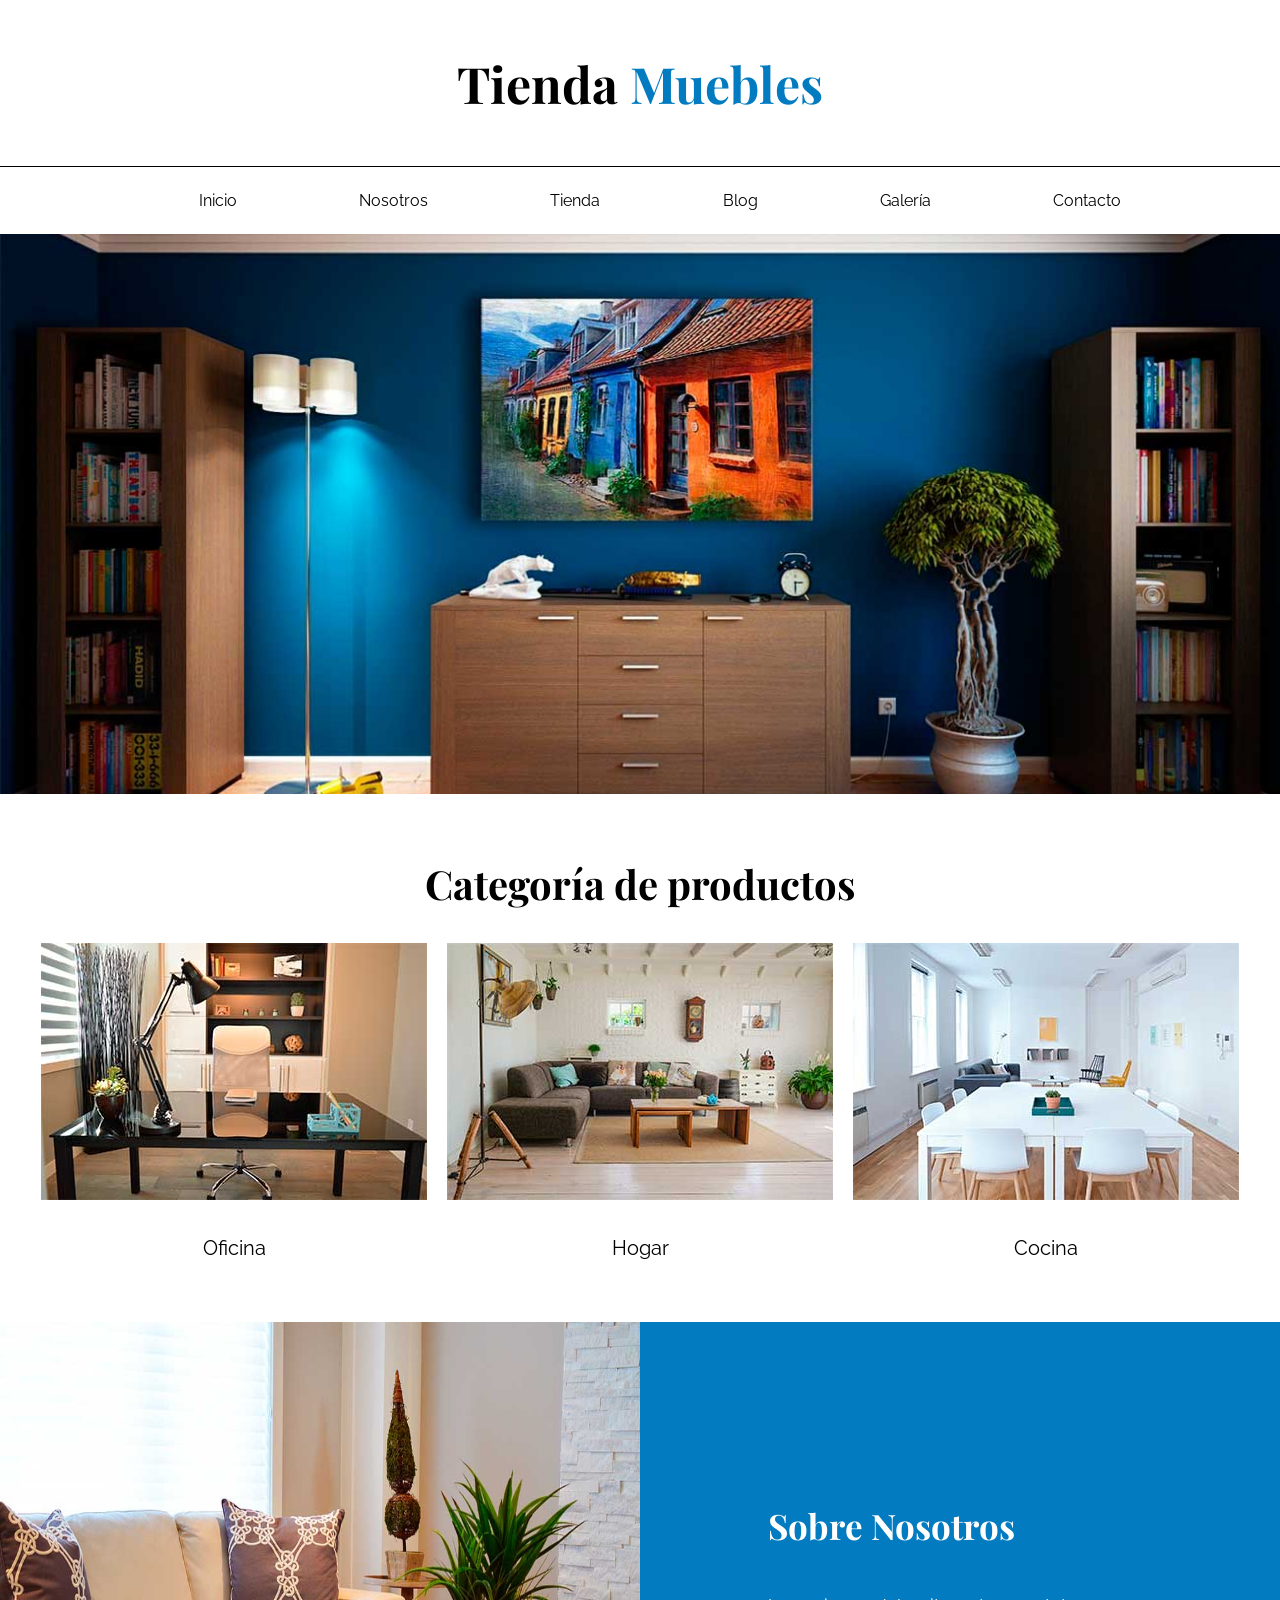
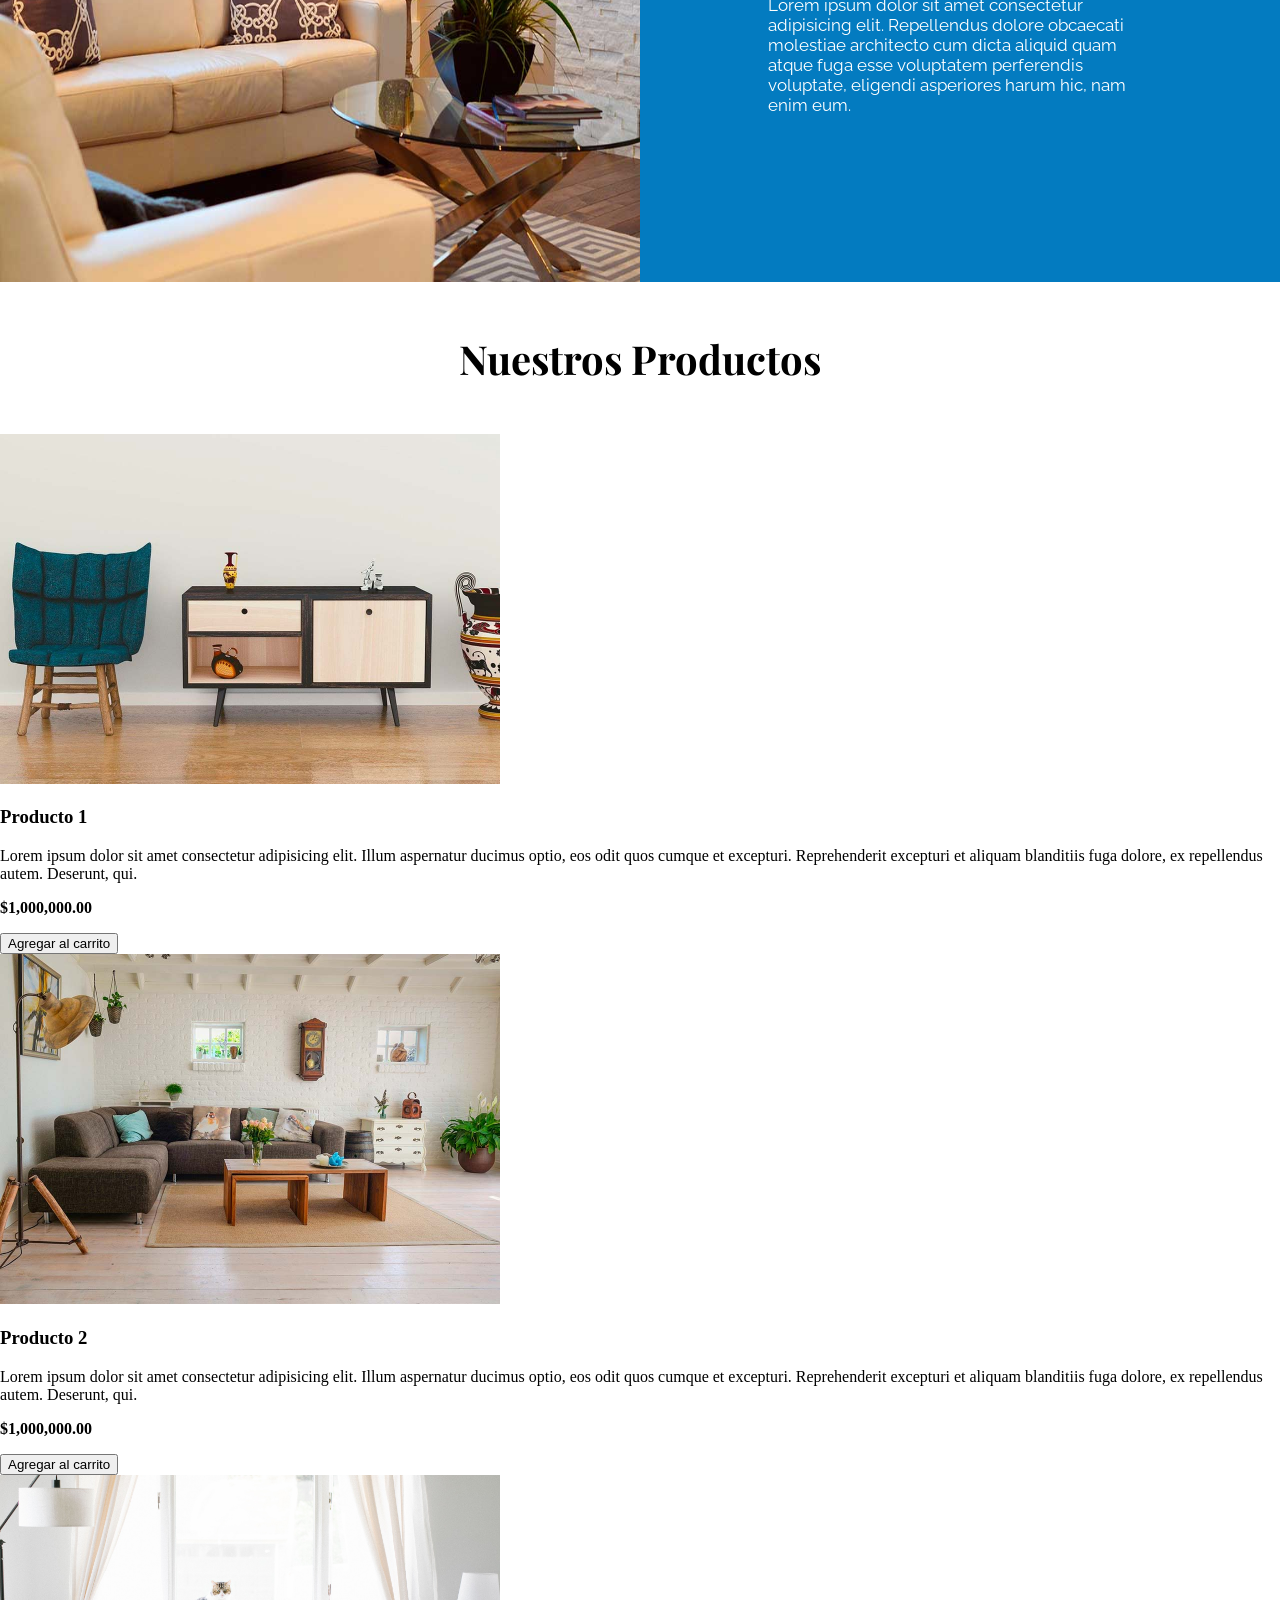
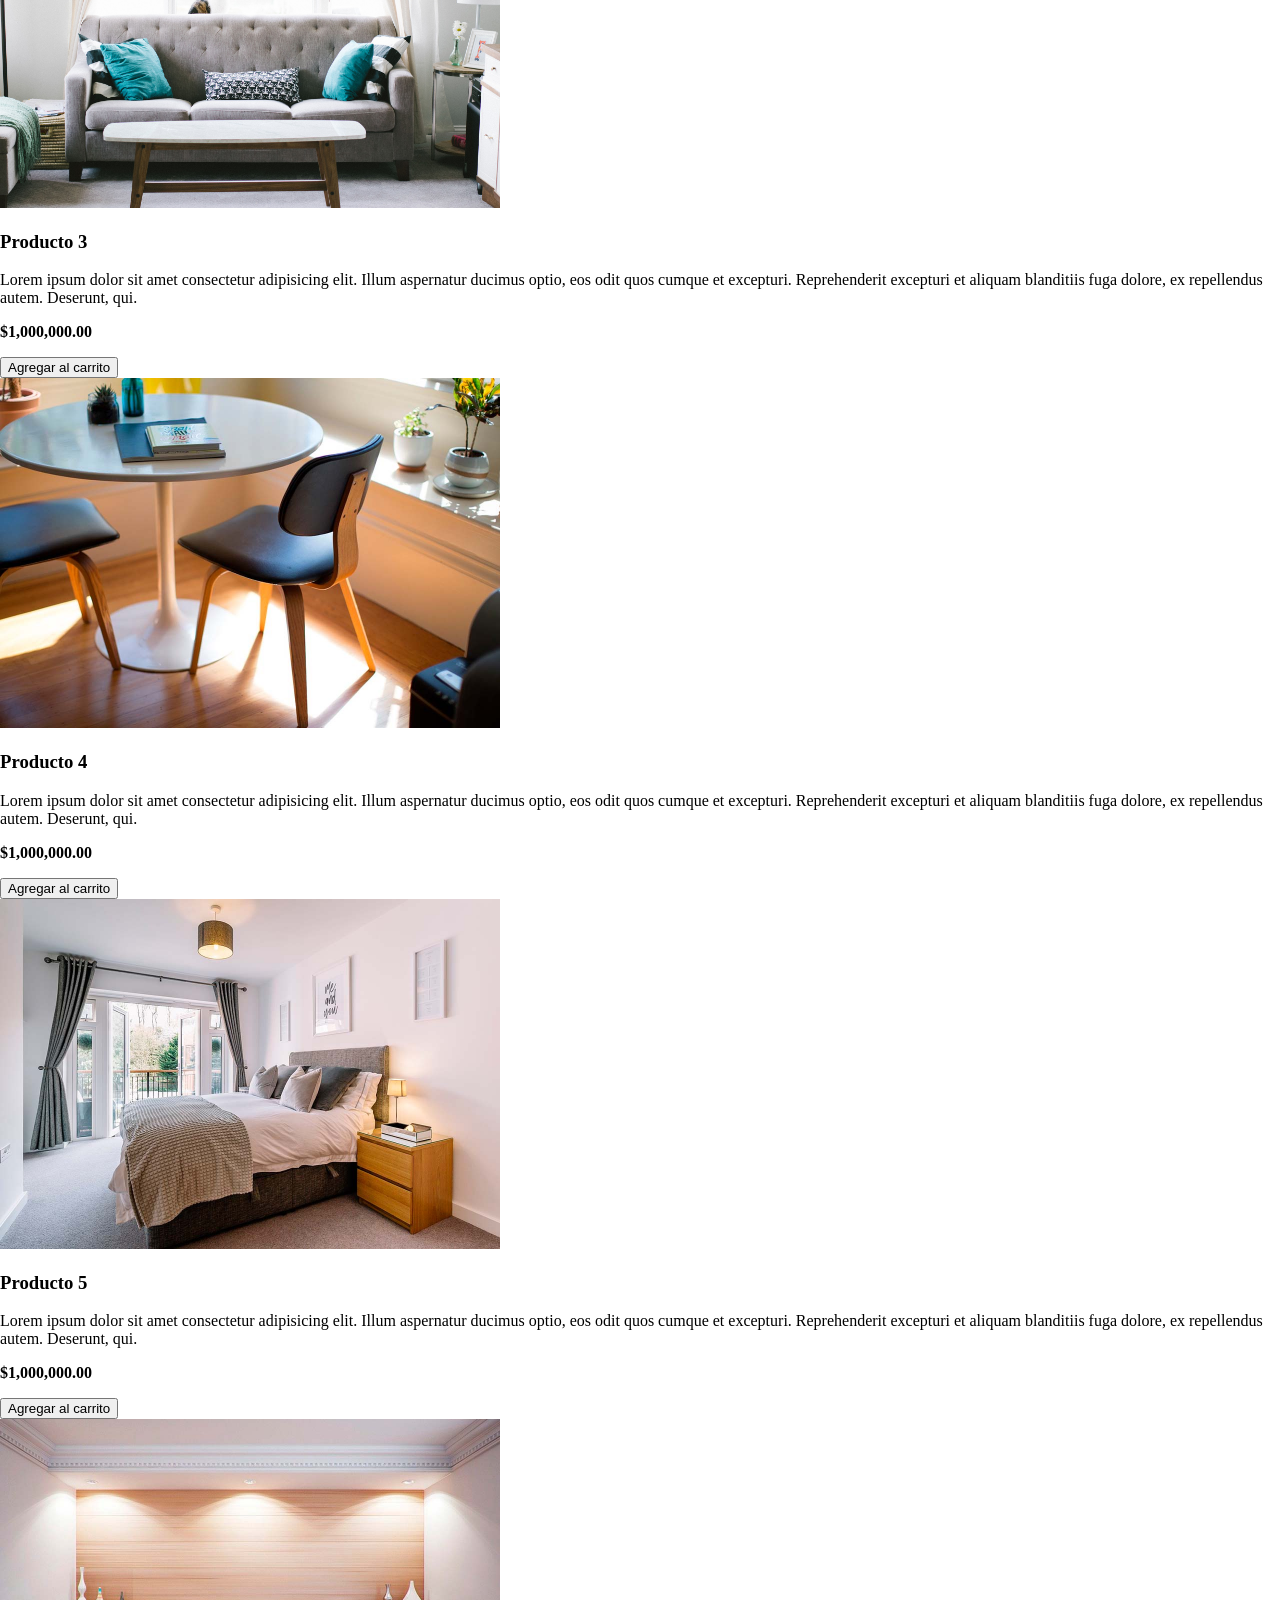
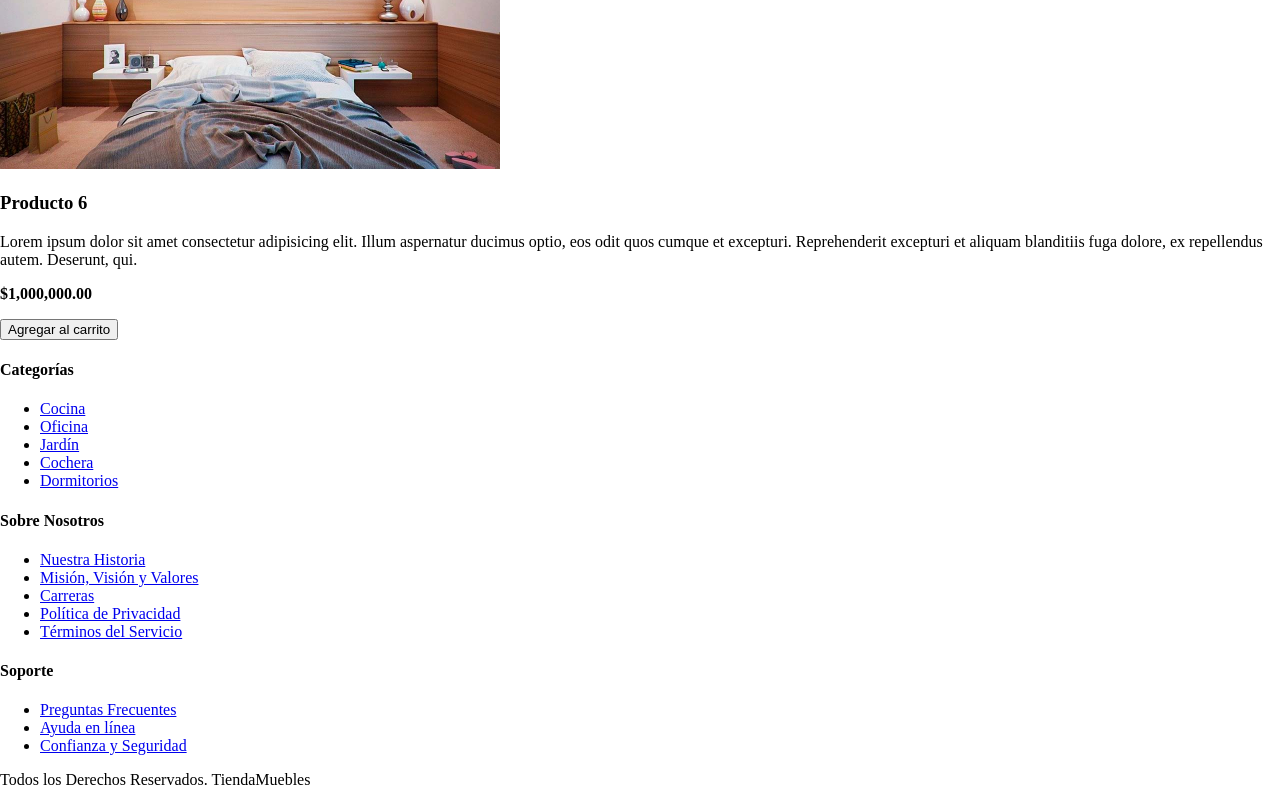
==== index.html @ 98ba6d46 "our products" ====
<!DOCTYPE html>
<html lang="en">
<head>
    <meta charset="UTF-8">
    <meta name="viewport" content="width=device-width, initial-scale=1.0">
    <title>Tienda Muebles</title>
    <link rel="stylesheet" href="styles.css">
    <link rel="preconnect" href="https://fonts.googleapis.com">
    <link rel="preconnect" href="https://fonts.gstatic.com" crossorigin>
    <link href="https://fonts.googleapis.com/css2?family=Playfair+Display:ital,wght@0,400..900;1,400..900&family=Raleway:ital,wght@0,100..900;1,100..900&display=swap" rel="stylesheet">
</head>

<body>
    <header>
        <div class="title">
            <h1>Tienda <span>Muebles</span></h1>
        </div>
        <div class="container">
            <nav>
                <ul class="nav">
                    <li><a href="#" class="itembar">Inicio</a></li>
                    <li><a href="/nosotros.html" class="itembar">Nosotros</a></li>
                    <li><a href="/tienda.html" class="itembar">Tienda</a></li>
                    <li><a href="/blog.html" class="itembar">Blog</a></li>
                    <li><a href="/Galería.html" class="itembar">Galería</a></li>
                    <li><a href="/contacto.html" class="itembar">Contacto</a></li>
                </ul>
            </nav>
        </div>
    </header>

    <div class="banner1">
        <img src="/img/principal.jpg" alt="Un cuarto con decoración">
    </div>

    <main>
        <section class="products">
            <h2 class="categoriaproducts">Categoría de productos</h2>
            <div class="categoria1">
                <div class="container-cat">
                    <div>
                        <img src="/img/categoria1.jpg" alt="Una oficina">
                    </div>
                    <a href="#" class="itemcategory">Oficina</a>
                </div>

                <div class="container-cat">
                    <div>
                        <img src="/img/categoria2.jpg" alt="La sala de estar de una casa">
                    </div>
                    <a href="#" class="itemcategory">Hogar</a>
                </div>

                <div class="container-cat">
                    <div>
                        <img src="/img/categoria3.jpg" alt="La cocina de una casa">
                    </div>
                    <a href="#" class="itemcategory">Cocina</a>
                </div>
            </div>
        </section>

        <section class="section-abt">
            <div class="container-abt">
                <img src="/img/nosotros.jpg" class="img-abt">
                <div class="text-abt">
                    <h2 class="title-abt">Sobre Nosotros</h2>
                    <p class="description-abt">Lorem ipsum dolor sit amet consectetur adipisicing elit. Repellendus dolore obcaecati molestiae architecto cum dicta aliquid quam atque fuga esse voluptatem perferendis voluptate, eligendi asperiores harum hic, nam enim eum.</p>
                </div>
            </div>
        </section>

        <section>
            <h2 class="our-products">Nuestros Productos</h2>
            <article>
                <img src="/img/producto1.jpg" alt="imagen de producto 1" width="500">
                <div>
                    <h3>Producto 1</h3>
                    <p>Lorem ipsum dolor sit amet consectetur adipisicing elit. Illum aspernatur ducimus optio, eos odit quos cumque et excepturi. Reprehenderit excepturi et aliquam blanditiis fuga dolore, ex repellendus autem. Deserunt, qui.</p>
                    <p><strong>$1,000,000.00</strong></p>
                    <button>Agregar al carrito</button>
                </div>
            </article>

            <article>
                <img src="/img/producto2.jpg" alt="imagen de producto 2" width="500">
                <div>
                    <h3>Producto 2</h3>
                    <p>Lorem ipsum dolor sit amet consectetur adipisicing elit. Illum aspernatur ducimus optio, eos odit quos cumque et excepturi. Reprehenderit excepturi et aliquam blanditiis fuga dolore, ex repellendus autem. Deserunt, qui.</p>
                    <p><strong>$1,000,000.00</strong></p>
                    <button>Agregar al carrito</button>
                </div>
            </article>

            <article>
                <img src="/img/galeria_06.jpg" alt="imagen de producto 3" width="500">
                <div>
                    <h3>Producto 3</h3>
                    <p>Lorem ipsum dolor sit amet consectetur adipisicing elit. Illum aspernatur ducimus optio, eos odit quos cumque et excepturi. Reprehenderit excepturi et aliquam blanditiis fuga dolore, ex repellendus autem. Deserunt, qui.</p>
                    <p><strong>$1,000,000.00</strong></p>
                    <button>Agregar al carrito</button>
                </div>
            </article>

            <article>
                <img src="/img/producto4.jpg" alt="imagen de producto 4" width="500">
                <div>
                    <h3>Producto 4</h3>
                    <p>Lorem ipsum dolor sit amet consectetur adipisicing elit. Illum aspernatur ducimus optio, eos odit quos cumque et excepturi. Reprehenderit excepturi et aliquam blanditiis fuga dolore, ex repellendus autem. Deserunt, qui.</p>
                    <p><strong>$1,000,000.00</strong></p>
                    <button>Agregar al carrito</button>
                </div>
            </article>

            <article>
                <img src="/img/producto5.jpg" alt="imagen de producto 5" width="500">
                <div>
                    <h3>Producto 5</h3>
                    <p>Lorem ipsum dolor sit amet consectetur adipisicing elit. Illum aspernatur ducimus optio, eos odit quos cumque et excepturi. Reprehenderit excepturi et aliquam blanditiis fuga dolore, ex repellendus autem. Deserunt, qui.</p>
                    <p><strong>$1,000,000.00</strong></p>
                    <button>Agregar al carrito</button>
                </div>
            </article>

            <article>
                <img src="/img/producto6.jpg" alt="imagen de producto 6" width="500">
                <div>
                    <h3>Producto 6</h3>
                    <p>Lorem ipsum dolor sit amet consectetur adipisicing elit. Illum aspernatur ducimus optio, eos odit quos cumque et excepturi. Reprehenderit excepturi et aliquam blanditiis fuga dolore, ex repellendus autem. Deserunt, qui.</p>
                    <p><strong>$1,000,000.00</strong></p>
                    <button>Agregar al carrito</button>
                </div>
            </article>
        </section>
    </main>

    <footer>
        <div>
            <h4>Categorías</h4>
            <ul>
                <li><a href="#">Cocina</a></li>
                <li><a href="#">Oficina</a></li>
                <li><a href="#">Jardín</a></li>
                <li><a href="#">Cochera</a></li>
                <li><a href="#">Dormitorios</a></li>
            </ul>
        </div>

        <div>
            <h4>Sobre Nosotros</h4>
            <ul>
                <li><a href="#">Nuestra Historia</a></li>
                <li><a href="#">Misión, Visión y Valores</a></li>
                <li><a href="#">Carreras</a></li>
                <li><a href="#">Política de Privacidad</a></li>
                <li><a href="#">Términos del Servicio</a></li>
            </ul>
        </div>

        <div>
            <h4>Soporte</h4>
            <ul>
                <li><a href="#">Preguntas Frecuentes</a></li>
                <li><a href="#">Ayuda en línea</a></li>
                <li><a href="#">Confianza y Seguridad</a></li>
            </ul>
        </div>

        <p>Todos los Derechos Reservados. TiendaMuebles</p>
    </footer>
</body>
</html>
---- styles.css ----
:root{
    --primary-font:"Playfair Display", serif;
    --secondary-font:"Raleway", sans-serif;
    
}

body{
    margin: 0;
}
.title{
    padding: 1rem;
}
h1{
    font-family: var(--primary-font);
    font-size: 50px;
    text-align: center;
}

span{
    color: #037bc0;
}

.container{
    justify-content: space-between;
    max-width: 120rem;
    margin: 0 auto;
    padding: 0.5rem;
    border-top: 1px solid black;
}
.nav{
    display: flex;
    gap: 10%;
    justify-content: center;
    font-family: var(--secondary-font);
    list-style: none;
    text-align: center;
}

.itembar{
    color: black;
    text-decoration: none;
}

.banner1{
    object-fit: cover;
    width: 100%;
    height: 35rem;
    margin: 0;
    padding: 0;
}

.banner1 img{
    width: 100%;
    object-fit: cover;
    height: 35rem;
}

.products{
    padding: 30px;
}

.categoriaproducts{
    font-family: var(--primary-font);
    font-size: 40px;
    text-align: center;
}

.categoria1{
    display: flex;
    flex-wrap: wrap;
    justify-content: center;
    gap: 20px;
}
.container-cat{
    text-align: center;
}
.itemcategory{
    color: black;
    text-decoration: none;
    font-family: var(--secondary-font);
    font-size: 20px;
    padding: 2rem;
    display: block;
}

.section-abt{
    display: flex;
    background-color: #037bc0;
    height: 35rem;
}

.img-abt{
    width: 50%;
}

.container-abt{
    display: flex;
    height: 35rem;
}

.text-abt{
    display: flex;
    flex-direction: column;
    justify-content: center;
    text-align: left;
    padding: 8rem;
    width: 50%;
}

.title-abt{
    font-family: var(--primary-font);
    color: white;
    font-size: 35px;
}

.description-abt{
    font-family: var(--secondary-font);
    color: white;
    font-size: 17px;
}

.our-products{
    font-family: var(--primary-font);
    font-size: 40px;
    text-align: center;
    padding: 1rem;
}
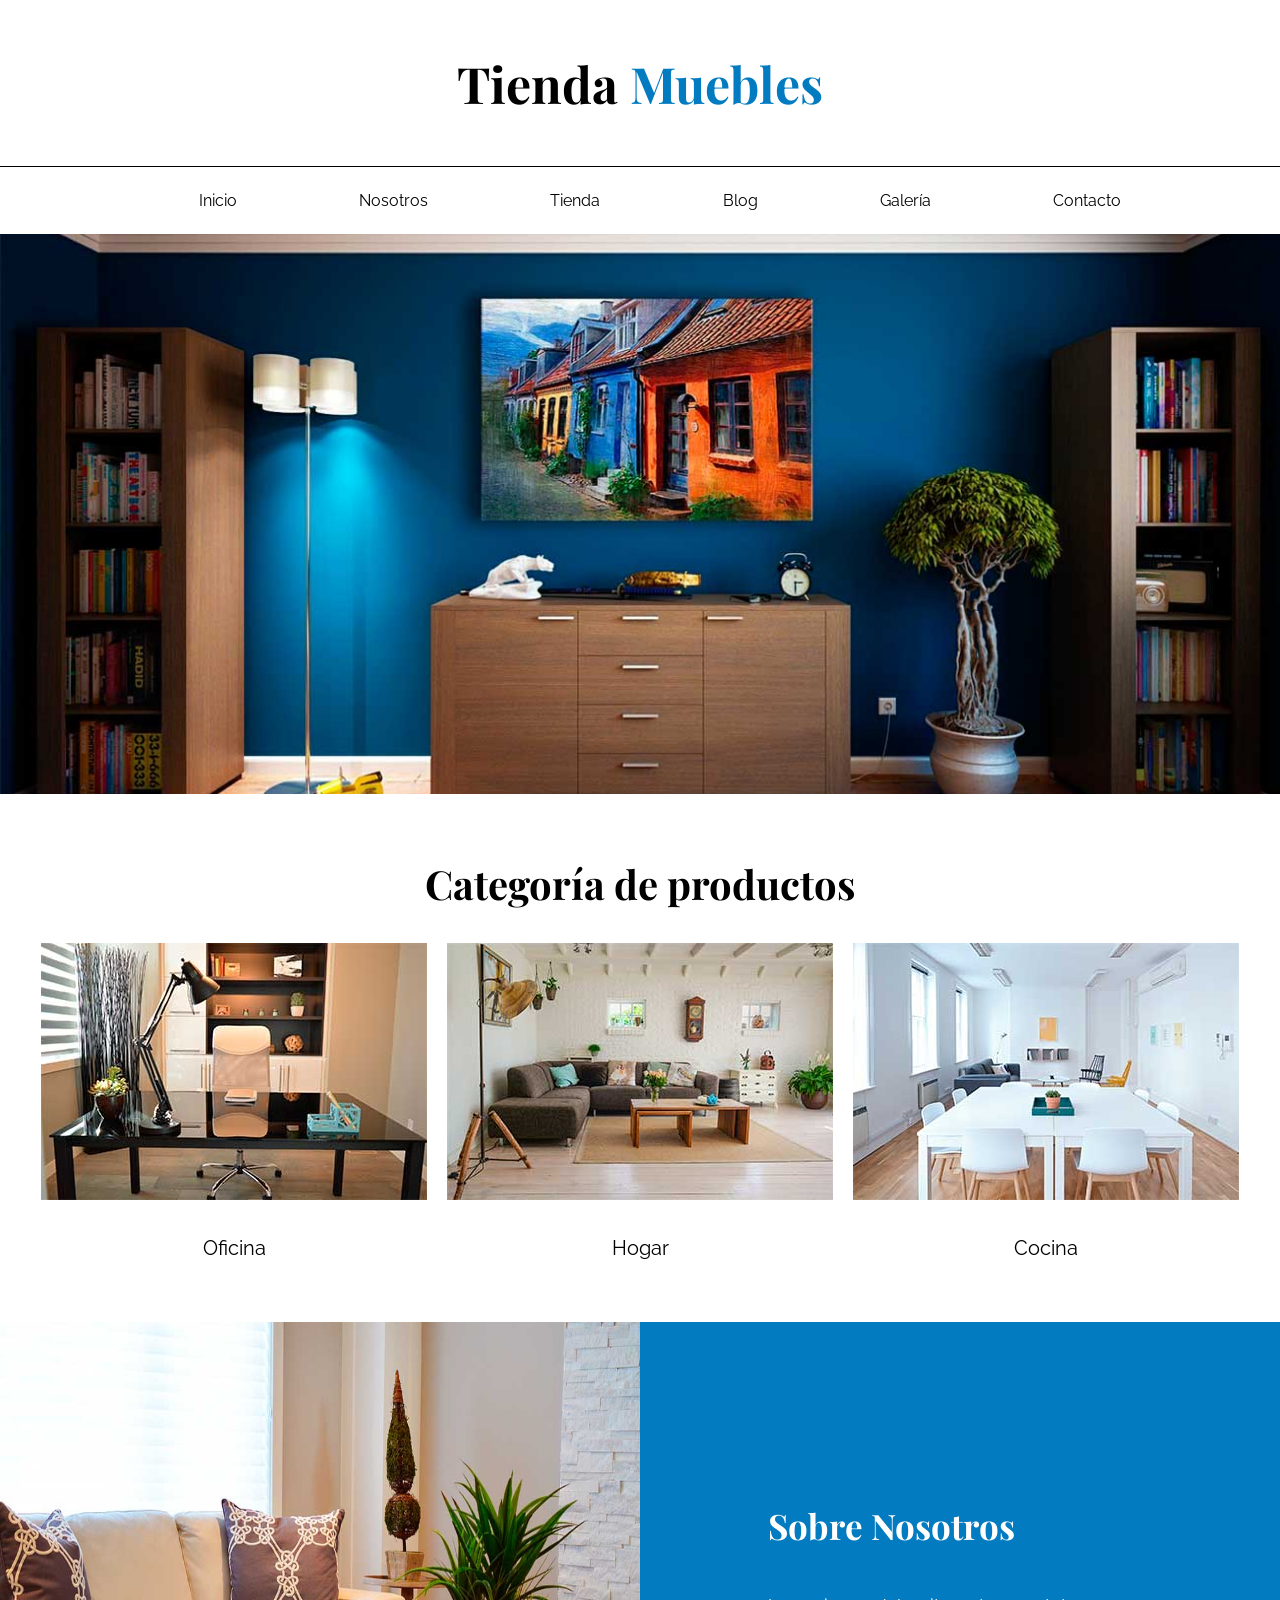
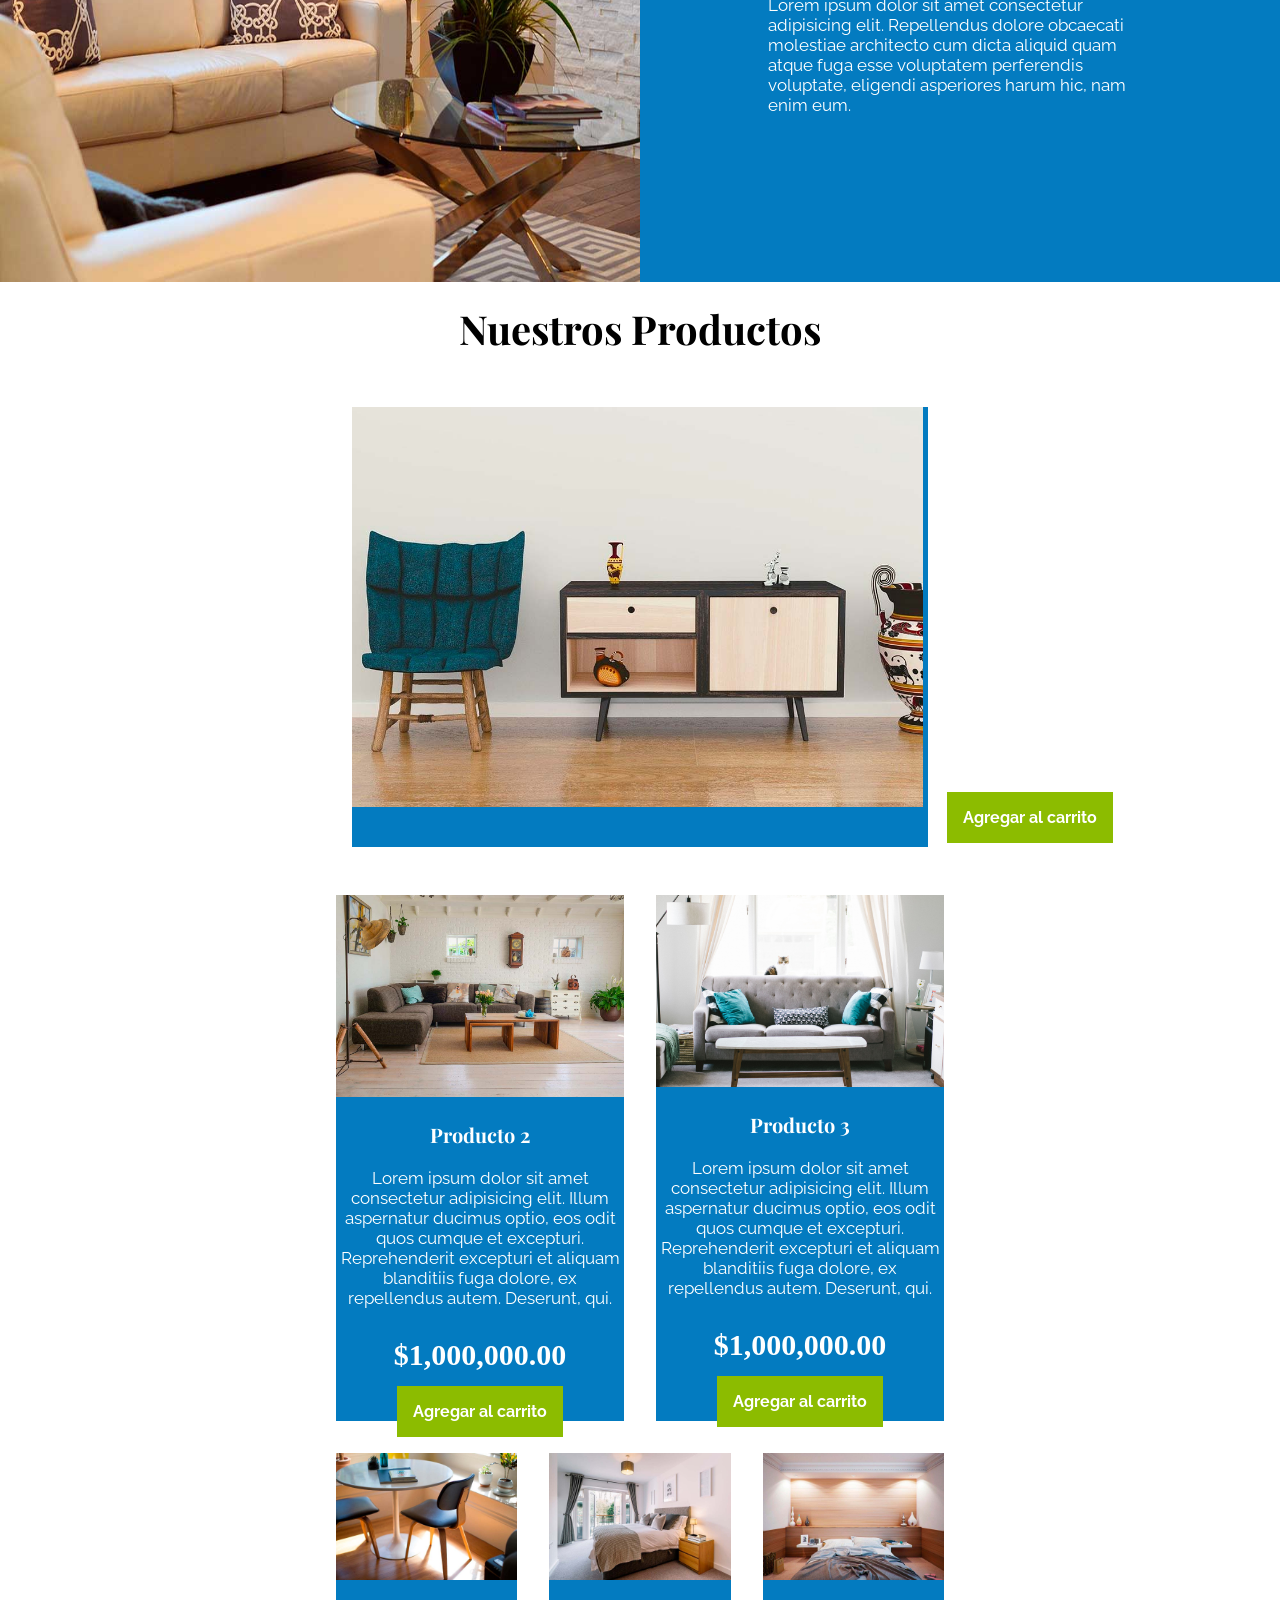
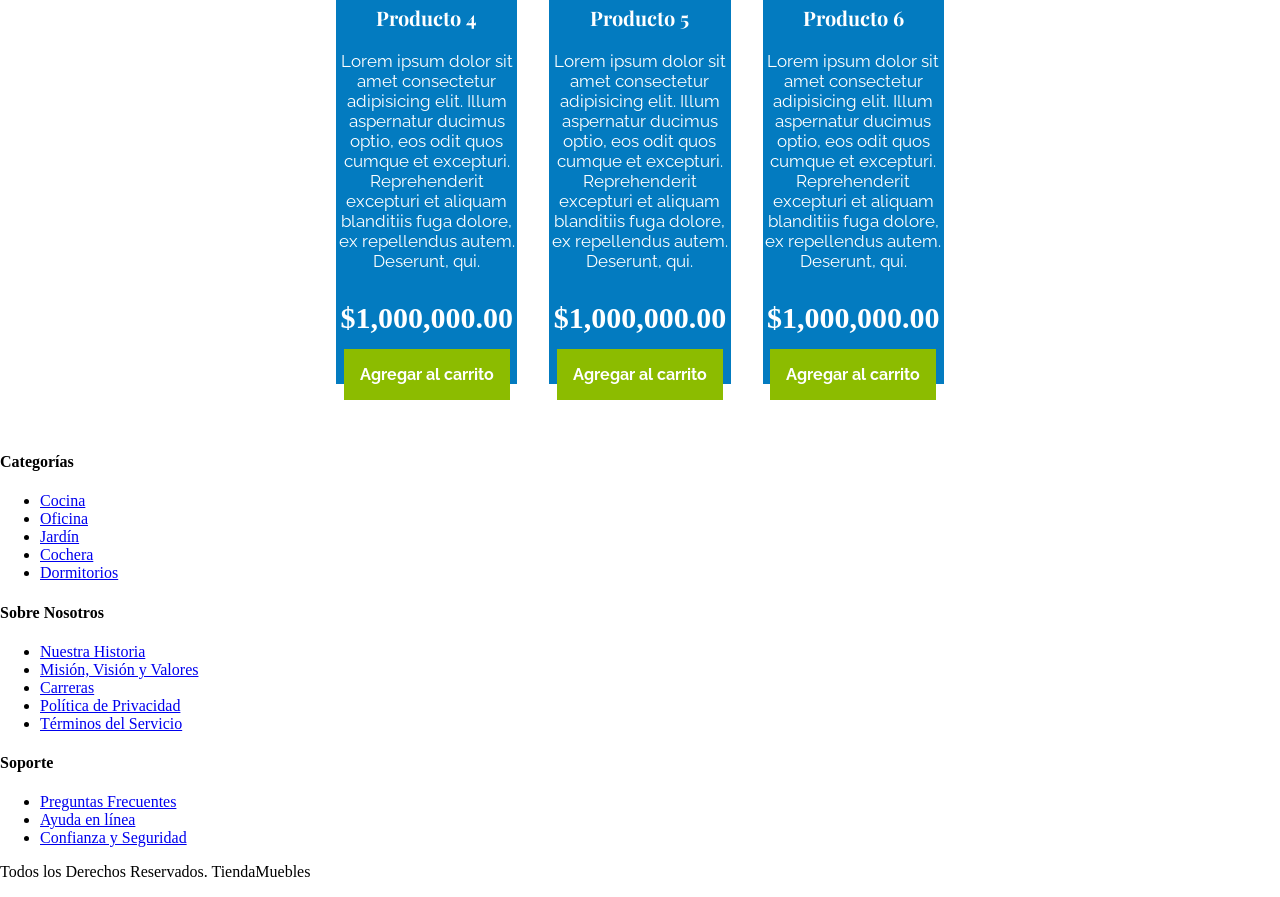
==== commit 49577c82: "products commits" ====
--- a/index.html
+++ b/index.html
@@ -70,67 +70,74 @@
             </div>
         </section>
 
-        <section>
+        <section class="products11">
             <h2 class="our-products">Nuestros Productos</h2>
-            <article>
-                <img src="/img/producto1.jpg" alt="imagen de producto 1" width="500">
-                <div>
+            <div class="main-ourp">
+                <article class="product1">
+                <img src="/img/producto1.jpg" alt="imagen de producto 1" width="500" class="imagenproducto1">
+                <div class="textoproducto1">
                     <h3>Producto 1</h3>
-                    <p>Lorem ipsum dolor sit amet consectetur adipisicing elit. Illum aspernatur ducimus optio, eos odit quos cumque et excepturi. Reprehenderit excepturi et aliquam blanditiis fuga dolore, ex repellendus autem. Deserunt, qui.</p>
-                    <p><strong>$1,000,000.00</strong></p>
-                    <button>Agregar al carrito</button>
+                    <p class="descripcionproducto1">Lorem ipsum dolor sit amet consectetur adipisicing elit. Illum aspernatur ducimus optio, eos odit quos cumque et excepturi. Reprehenderit excepturi et aliquam blanditiis fuga dolore, ex repellendus autem. Deserunt, qui.</p>
+                    <p class="price1">$1,000,000.00</p>
+                    <a type="submit" class="boton1">Agregar al carrito</a>
                 </div>
             </article>
 
-            <article>
-                <img src="/img/producto2.jpg" alt="imagen de producto 2" width="500">
+            <div class="product23">
+                <article class="containerproduct2">
+                <img src="/img/producto2.jpg" alt="imagen de producto 2" class="imgproduct2">
+                <div class="textoproducto2">
+                    <h3 class="titlteproduct2">Producto 2</h3>
+                    <p class="descriptionproduct2">Lorem ipsum dolor sit amet consectetur adipisicing elit. Illum aspernatur ducimus optio, eos odit quos cumque et excepturi. Reprehenderit excepturi et aliquam blanditiis fuga dolore, ex repellendus autem. Deserunt, qui.</p>
+                    <p class="priceproduct2">$1,000,000.00</p>
+                    <a type="submit" class="boton2">Agregar al carrito</a>
+                </div>
+                </article>
+
+                <article class="containerproduct3">
+                <img src="/img/galeria_06.jpg" alt="imagen de producto 3" class="imgproduct3">
                 <div>
-                    <h3>Producto 2</h3>
-                    <p>Lorem ipsum dolor sit amet consectetur adipisicing elit. Illum aspernatur ducimus optio, eos odit quos cumque et excepturi. Reprehenderit excepturi et aliquam blanditiis fuga dolore, ex repellendus autem. Deserunt, qui.</p>
-                    <p><strong>$1,000,000.00</strong></p>
-                    <button>Agregar al carrito</button>
+                    <h3 class="titlteproduct3">Producto 3</h3>
+                    <p class="descriptionproduct3">Lorem ipsum dolor sit amet consectetur adipisicing elit. Illum aspernatur ducimus optio, eos odit quos cumque et excepturi. Reprehenderit excepturi et aliquam blanditiis fuga dolore, ex repellendus autem. Deserunt, qui.</p>
+                    <p class="priceproduct3">$1,000,000.00</p>
+                    <a type="submit" class="boton3">Agregar al carrito</a>
                 </div>
-            </article>
+                </article>
+            </div>
 
-            <article>
-                <img src="/img/galeria_06.jpg" alt="imagen de producto 3" width="500">
+            <div class="product456">
+                <article class="containerproduct4">
+                <img src="/img/producto4.jpg" alt="imagen de producto 4" width="300" class="imgproduct4">
                 <div>
-                    <h3>Producto 3</h3>
-                    <p>Lorem ipsum dolor sit amet consectetur adipisicing elit. Illum aspernatur ducimus optio, eos odit quos cumque et excepturi. Reprehenderit excepturi et aliquam blanditiis fuga dolore, ex repellendus autem. Deserunt, qui.</p>
-                    <p><strong>$1,000,000.00</strong></p>
-                    <button>Agregar al carrito</button>
+                    <h3 class="titlteproduct4">Producto 4</h3>
+                    <p class="descriptionproduct4">Lorem ipsum dolor sit amet consectetur adipisicing elit. Illum aspernatur ducimus optio, eos odit quos cumque et excepturi. Reprehenderit excepturi et aliquam blanditiis fuga dolore, ex repellendus autem. Deserunt, qui.</p>
+                    <p class="priceproduct4">$1,000,000.00</p>
+                    <a type="submit" class="boton4">Agregar al carrito</a>
                 </div>
-            </article>
+                </article>
 
-            <article>
-                <img src="/img/producto4.jpg" alt="imagen de producto 4" width="500">
+                <article class="containerproduct5">
+                <img src="/img/producto5.jpg" alt="imagen de producto 5" width="300"
+                class="imgproduct5">
                 <div>
-                    <h3>Producto 4</h3>
-                    <p>Lorem ipsum dolor sit amet consectetur adipisicing elit. Illum aspernatur ducimus optio, eos odit quos cumque et excepturi. Reprehenderit excepturi et aliquam blanditiis fuga dolore, ex repellendus autem. Deserunt, qui.</p>
-                    <p><strong>$1,000,000.00</strong></p>
-                    <button>Agregar al carrito</button>
+                    <h3 class="titlteproduct5">Producto 5</h3>
+                    <p class="descriptionproduct5">Lorem ipsum dolor sit amet consectetur adipisicing elit. Illum aspernatur ducimus optio, eos odit quos cumque et excepturi. Reprehenderit excepturi et aliquam blanditiis fuga dolore, ex repellendus autem. Deserunt, qui.</p>
+                    <p class="priceproduct5">$1,000,000.00</p>
+                    <a type="submit" class="boton5">Agregar al carrito</a>
                 </div>
-            </article>
+                </article>
 
-            <article>
-                <img src="/img/producto5.jpg" alt="imagen de producto 5" width="500">
+                <article class="containerproduct6">
+                <img src="/img/producto6.jpg" alt="imagen de producto 6" width="300" class="imgproduct6">
                 <div>
-                    <h3>Producto 5</h3>
-                    <p>Lorem ipsum dolor sit amet consectetur adipisicing elit. Illum aspernatur ducimus optio, eos odit quos cumque et excepturi. Reprehenderit excepturi et aliquam blanditiis fuga dolore, ex repellendus autem. Deserunt, qui.</p>
-                    <p><strong>$1,000,000.00</strong></p>
-                    <button>Agregar al carrito</button>
+                    <h3 class="titlteproduct6">Producto 6</h3>
+                    <p class="descriptionproduct6">Lorem ipsum dolor sit amet consectetur adipisicing elit. Illum aspernatur ducimus optio, eos odit quos cumque et excepturi. Reprehenderit excepturi et aliquam blanditiis fuga dolore, ex repellendus autem. Deserunt, qui.</p>
+                    <p class="priceproduct6">$1,000,000.00</p>
+                    <a type="submit" class="boton6">Agregar al carrito</a>
                 </div>
-            </article>
-
-            <article>
-                <img src="/img/producto6.jpg" alt="imagen de producto 6" width="500">
-                <div>
-                    <h3>Producto 6</h3>
-                    <p>Lorem ipsum dolor sit amet consectetur adipisicing elit. Illum aspernatur ducimus optio, eos odit quos cumque et excepturi. Reprehenderit excepturi et aliquam blanditiis fuga dolore, ex repellendus autem. Deserunt, qui.</p>
-                    <p><strong>$1,000,000.00</strong></p>
-                    <button>Agregar al carrito</button>
-                </div>
-            </article>
+                </article>
+            </div>
+            </div>
         </section>
     </main>
 
--- a/styles.css
+++ b/styles.css
@@ -118,10 +118,224 @@
     color: white;
     font-size: 17px;
 }
-
+.main-ourp{
+    text-align: center;
+    padding: 0rem 20rem 2rem 20rem;
+}
 .our-products{
     font-family: var(--primary-font);
     font-size: 40px;
     text-align: center;
-    padding: 1rem;
-}
+    padding: 20px;
+    margin: 0 auto;
+    max-width: 1200px;
+}
+
+.product23{
+    display: flex;
+}
+
+.containerproduct2{
+    background-color: #037bc0;
+    width: 50%;
+    margin: 1rem;
+}
+.imgproduct2{
+    width: 100%;
+}
+.titlteproduct2{
+    font-family: var(--primary-font);
+    color: white;
+    font-size: 20px;
+}
+.descriptionproduct2{
+    font-family: var(--secondary-font);
+    color: white;
+    font-size: 17px;
+}
+.priceproduct2{
+    font-size: 30px;
+    color: white;
+    font-weight: bolder;
+}
+.boton2{
+    background-color: #8cbc00;
+    padding: 1rem;
+    font-family: var(--secondary-font);
+    font-weight: bolder;
+    color: white;
+}
+
+
+.containerproduct3{
+    background-color: #037bc0;
+    width: 50%;
+    margin: 1rem;
+}
+.imgproduct3{
+    width: 100%;
+}
+.titlteproduct3{
+    font-family: var(--primary-font);
+    color: white;
+    font-size: 20px;
+}
+.descriptionproduct3{
+    font-family: var(--secondary-font);
+    color: white;
+    font-size: 17px;
+}
+.priceproduct3{
+    font-size: 30px;
+    color: white;
+    font-weight: bolder;
+}
+.boton3{
+    background-color: #8cbc00;
+    padding: 1rem;
+    font-family: var(--secondary-font);
+    font-weight: bolder;
+    color: white;
+}
+
+.containerproduct4{
+    background-color: #037bc0;
+    width: 50%;
+    margin: 1rem;
+}
+.imgproduct4{
+    width: 100%;
+}
+.titlteproduct4{
+    font-family: var(--primary-font);
+    color: white;
+    font-size: 20px;
+}
+.descriptionproduct4{
+    font-family: var(--secondary-font);
+    color: white;
+    font-size: 17px;
+}
+.priceproduct4{
+    font-size: 30px;
+    color: white;
+    font-weight: bolder;
+}
+.boton4{
+    background-color: #8cbc00;
+    padding: 1rem;
+    font-family: var(--secondary-font);
+    font-weight: bolder;
+    color: white;
+}
+
+.containerproduct5{
+    background-color: #037bc0;
+    width: 50%;
+    margin: 1rem;
+}
+.imgproduct5{
+    width: 100%;
+}
+.titlteproduct5{
+    font-family: var(--primary-font);
+    color: white;
+    font-size: 20px;
+}
+.descriptionproduct5{
+    font-family: var(--secondary-font);
+    color: white;
+    font-size: 17px;
+}
+.priceproduct5{
+    font-size: 30px;
+    color: white;
+    font-weight: bolder;
+}
+.boton5{
+    background-color: #8cbc00;
+    padding: 1rem;
+    font-family: var(--secondary-font);
+    font-weight: bolder;
+    color: white;
+}
+
+.containerproduct6{
+    background-color: #037bc0;
+    width: 50%;
+    margin: 1rem;
+}
+.imgproduct6{
+    width: 100%;
+}
+.titlteproduct6{
+    font-family: var(--primary-font);
+    color: white;
+    font-size: 20px;
+}
+.descriptionproduct6{
+    font-family: var(--secondary-font);
+    color: white;
+    font-size: 17px;
+}
+.priceproduct6{
+    font-size: 30px;
+    color: white;
+    font-weight: bolder;
+}
+.boton6{
+    background-color: #8cbc00;
+    padding: 1rem;
+    font-family: var(--secondary-font);
+    font-weight: bolder;
+    color: white;
+}
+
+.product456{
+    display: flex;
+}
+
+.product1{
+    display: flex;
+    width: auto;
+    background-color: #037bc0;
+    margin: 2rem;
+}
+
+.product1 h3{
+    font-family: var(--primary-font);
+    color: white;
+    font-size: 20px;
+}
+
+.descripcionproducto1{
+    font-family: var(--secondary-font);
+    color: white;
+    font-size: 17px;
+}
+
+.imagenproducto1{
+    width: 20%;
+    width: 100%;
+    height: 25rem;
+    object-fit: cover;
+    object-position: center;
+}
+
+.textoproducto1{
+    padding: 20px;
+}
+
+.price1{
+    font-size: 30px;
+    color: white;
+    font-weight: bolder;
+}
+
+.boton1{
+    background-color: #8cbc00;
+    padding: 1rem;
+    font-family: var(--secondary-font);
+    font-weight: bolder;
+    color: white;
+}
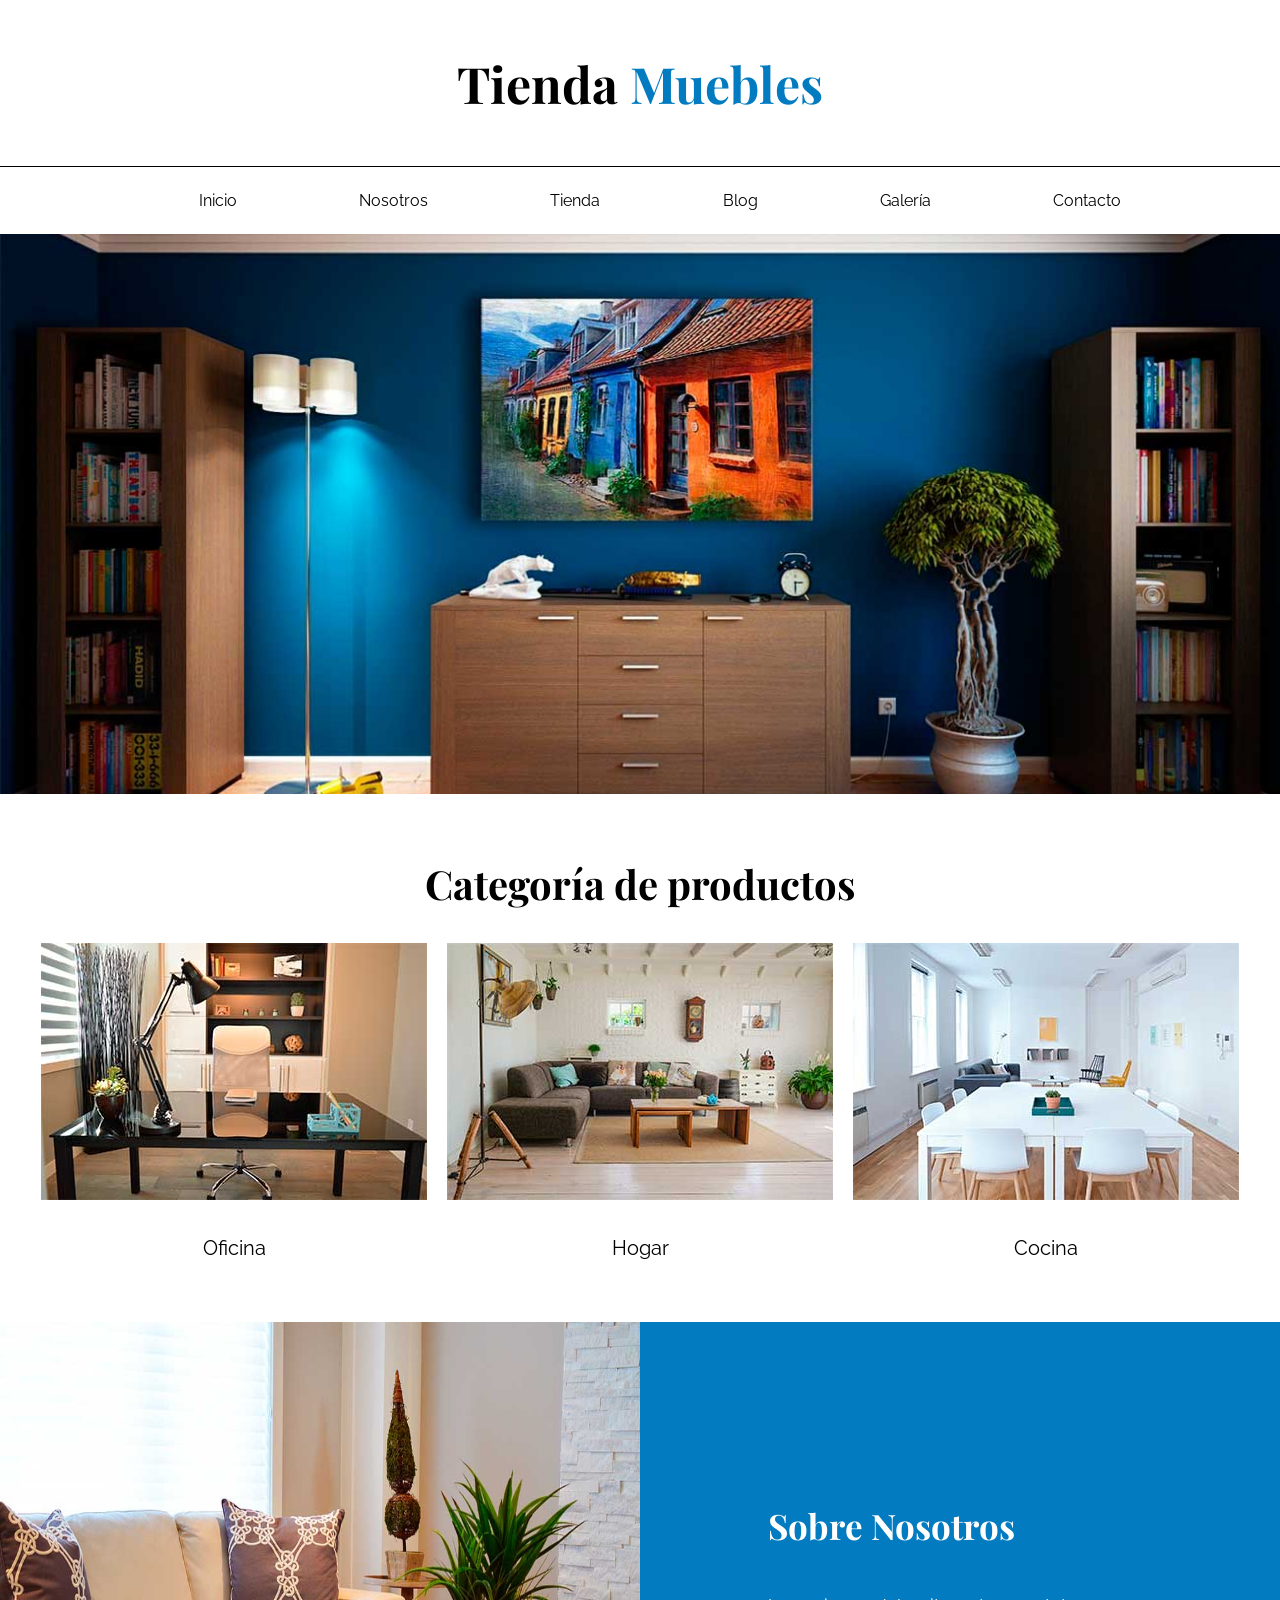
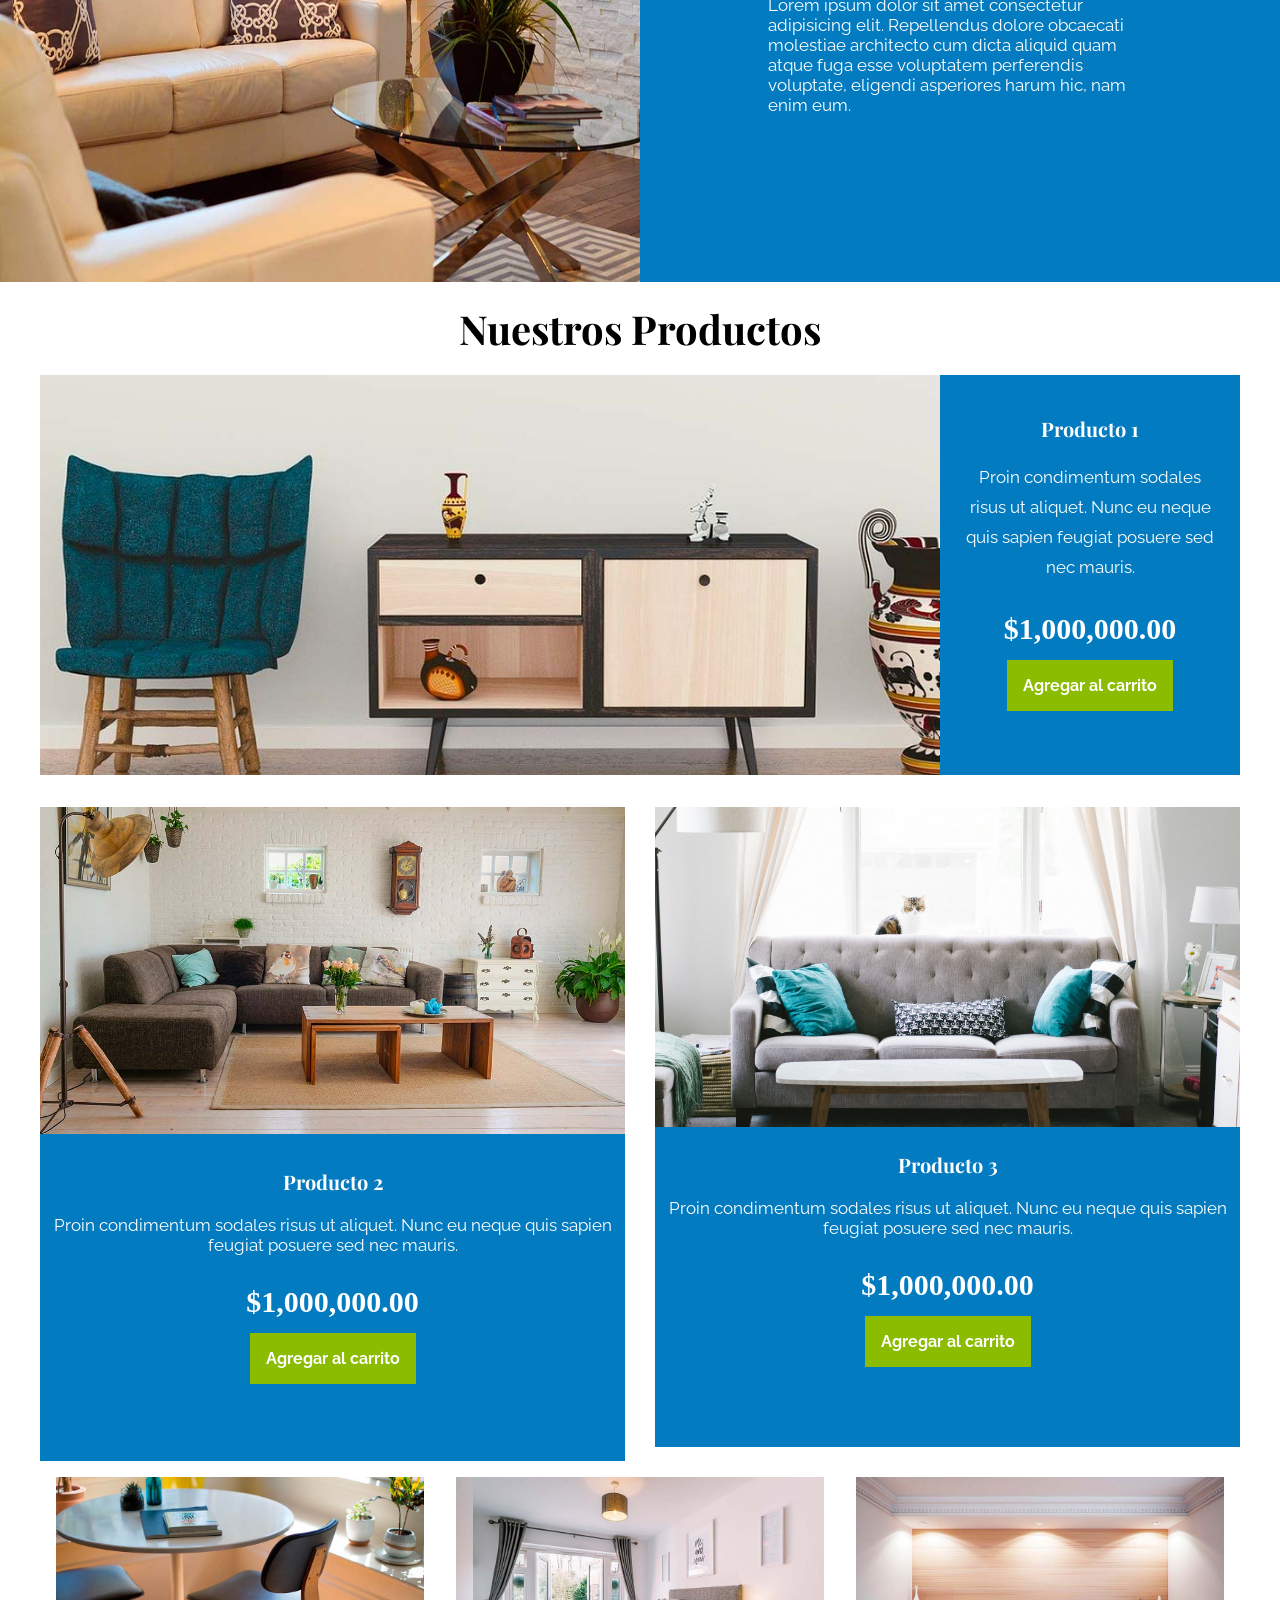
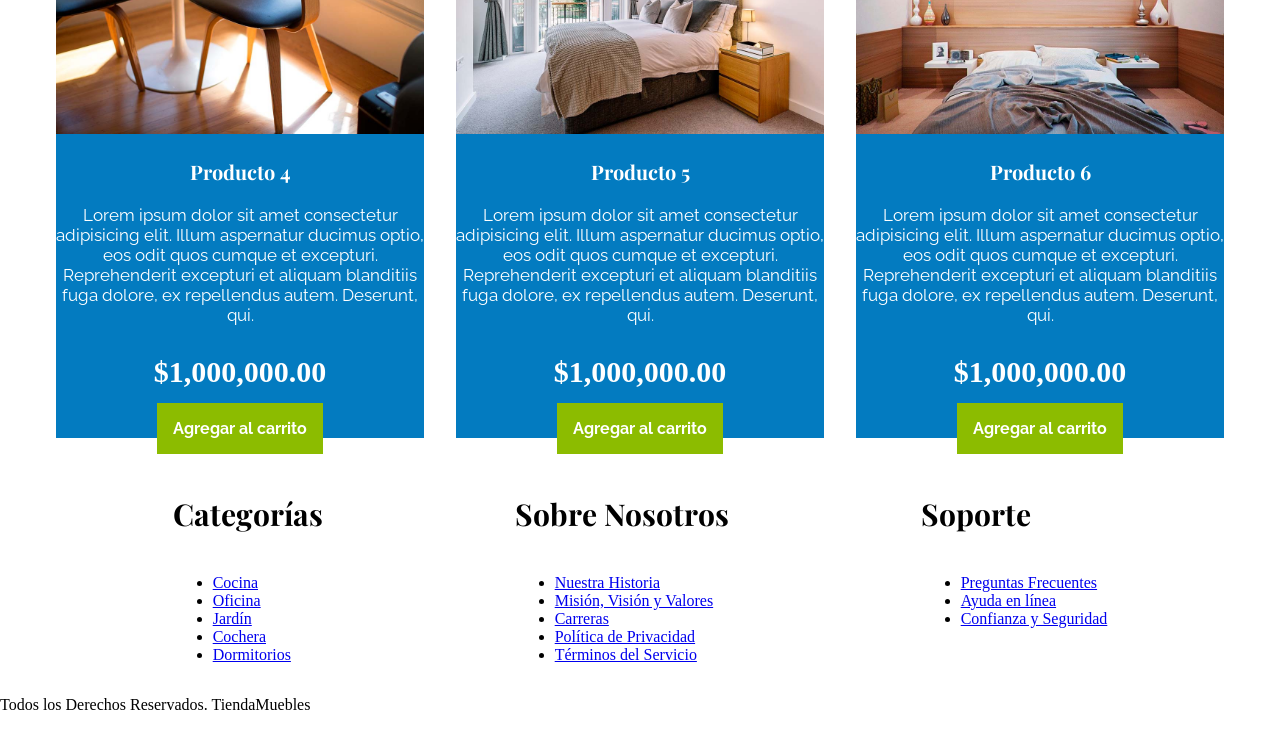
==== commit 3212a113: "changes commit" ====
--- a/index.html
+++ b/index.html
@@ -72,105 +72,107 @@
 
         <section class="products11">
             <h2 class="our-products">Nuestros Productos</h2>
-            <div class="main-ourp">
-                <article class="product1">
-                <img src="/img/producto1.jpg" alt="imagen de producto 1" width="500" class="imagenproducto1">
-                <div class="textoproducto1">
-                    <h3>Producto 1</h3>
-                    <p class="descripcionproducto1">Lorem ipsum dolor sit amet consectetur adipisicing elit. Illum aspernatur ducimus optio, eos odit quos cumque et excepturi. Reprehenderit excepturi et aliquam blanditiis fuga dolore, ex repellendus autem. Deserunt, qui.</p>
-                    <p class="price1">$1,000,000.00</p>
-                    <a type="submit" class="boton1">Agregar al carrito</a>
-                </div>
-            </article>
-
-            <div class="product23">
-                <article class="containerproduct2">
-                <img src="/img/producto2.jpg" alt="imagen de producto 2" class="imgproduct2">
-                <div class="textoproducto2">
-                    <h3 class="titlteproduct2">Producto 2</h3>
-                    <p class="descriptionproduct2">Lorem ipsum dolor sit amet consectetur adipisicing elit. Illum aspernatur ducimus optio, eos odit quos cumque et excepturi. Reprehenderit excepturi et aliquam blanditiis fuga dolore, ex repellendus autem. Deserunt, qui.</p>
-                    <p class="priceproduct2">$1,000,000.00</p>
-                    <a type="submit" class="boton2">Agregar al carrito</a>
-                </div>
+            <div class="main-ourp width">
+                <article class="product1 width">
+                    <img src="/img/producto1.jpg" alt="imagen de producto 1" class="imagenproducto1">
+                    <div class="textoproducto1">
+                        <h3>Producto 1</h3>
+                        <p class="descripcionproducto1">Proin condimentum sodales risus ut aliquet. Nunc eu neque quis sapien feugiat posuere sed nec mauris.</p>
+                        <p class="price1">$1,000,000.00</p>
+                        <a type="submit" class="boton1">Agregar al carrito</a>
+                    </div>
                 </article>
 
-                <article class="containerproduct3">
-                <img src="/img/galeria_06.jpg" alt="imagen de producto 3" class="imgproduct3">
-                <div>
-                    <h3 class="titlteproduct3">Producto 3</h3>
-                    <p class="descriptionproduct3">Lorem ipsum dolor sit amet consectetur adipisicing elit. Illum aspernatur ducimus optio, eos odit quos cumque et excepturi. Reprehenderit excepturi et aliquam blanditiis fuga dolore, ex repellendus autem. Deserunt, qui.</p>
-                    <p class="priceproduct3">$1,000,000.00</p>
-                    <a type="submit" class="boton3">Agregar al carrito</a>
+                <div class="product23">
+                    <article class="containerproduct2">
+                    <img src="/img/producto2.jpg" alt="imagen de producto 2" class="imgproduct2">
+                    <div class="textoproducto2">
+                        <h3 class="titlteproduct2">Producto 2</h3>
+                        <p class="descriptionproduct2">Proin condimentum sodales risus ut aliquet. Nunc eu neque quis sapien feugiat posuere sed nec mauris.</p>
+                        <p class="priceproduct2">$1,000,000.00</p>
+                        <a type="submit" class="boton2">Agregar al carrito</a>
+                    </div>
+                    </article>
+
+                    <article class="containerproduct3">
+                    <img src="/img/galeria_06.jpg" alt="imagen de producto 3" class="imgproduct3">
+                    <div>
+                        <h3 class="titlteproduct3">Producto 3</h3>
+                        <p class="descriptionproduct3">Proin condimentum sodales risus ut aliquet. Nunc eu neque quis sapien feugiat posuere sed nec mauris.</p>
+                        <p class="priceproduct3">$1,000,000.00</p>
+                        <a type="submit" class="boton3">Agregar al carrito</a>
+                    </div>
+                    </article>
                 </div>
-                </article>
-            </div>
 
-            <div class="product456">
-                <article class="containerproduct4">
-                <img src="/img/producto4.jpg" alt="imagen de producto 4" width="300" class="imgproduct4">
-                <div>
-                    <h3 class="titlteproduct4">Producto 4</h3>
-                    <p class="descriptionproduct4">Lorem ipsum dolor sit amet consectetur adipisicing elit. Illum aspernatur ducimus optio, eos odit quos cumque et excepturi. Reprehenderit excepturi et aliquam blanditiis fuga dolore, ex repellendus autem. Deserunt, qui.</p>
-                    <p class="priceproduct4">$1,000,000.00</p>
-                    <a type="submit" class="boton4">Agregar al carrito</a>
+                <div class="product456">
+                    <article class="containerproduct4">
+                    <img src="/img/producto4.jpg" alt="imagen de producto 4" width="300" class="imgproduct4">
+                    <div>
+                        <h3 class="titlteproduct4">Producto 4</h3>
+                        <p class="descriptionproduct4">Lorem ipsum dolor sit amet consectetur adipisicing elit. Illum aspernatur ducimus optio, eos odit quos cumque et excepturi. Reprehenderit excepturi et aliquam blanditiis fuga dolore, ex repellendus autem. Deserunt, qui.</p>
+                        <p class="priceproduct4">$1,000,000.00</p>
+                        <a type="submit" class="boton4">Agregar al carrito</a>
+                    </div>
+                    </article>
+
+                    <article class="containerproduct5">
+                    <img src="/img/producto5.jpg" alt="imagen de producto 5" width="300"
+                    class="imgproduct5">
+                    <div>
+                        <h3 class="titlteproduct5">Producto 5</h3>
+                        <p class="descriptionproduct5">Lorem ipsum dolor sit amet consectetur adipisicing elit. Illum aspernatur ducimus optio, eos odit quos cumque et excepturi. Reprehenderit excepturi et aliquam blanditiis fuga dolore, ex repellendus autem. Deserunt, qui.</p>
+                        <p class="priceproduct5">$1,000,000.00</p>
+                        <a type="submit" class="boton5">Agregar al carrito</a>
+                    </div>
+                    </article>
+
+                    <article class="containerproduct6">
+                    <img src="/img/producto6.jpg" alt="imagen de producto 6" width="300" class="imgproduct6">
+                    <div>
+                        <h3 class="titlteproduct6">Producto 6</h3>
+                        <p class="descriptionproduct6">Lorem ipsum dolor sit amet consectetur adipisicing elit. Illum aspernatur ducimus optio, eos odit quos cumque et excepturi. Reprehenderit excepturi et aliquam blanditiis fuga dolore, ex repellendus autem. Deserunt, qui.</p>
+                        <p class="priceproduct6">$1,000,000.00</p>
+                        <a type="submit" class="boton6">Agregar al carrito</a>
+                    </div>
+                    </article>
                 </div>
-                </article>
-
-                <article class="containerproduct5">
-                <img src="/img/producto5.jpg" alt="imagen de producto 5" width="300"
-                class="imgproduct5">
-                <div>
-                    <h3 class="titlteproduct5">Producto 5</h3>
-                    <p class="descriptionproduct5">Lorem ipsum dolor sit amet consectetur adipisicing elit. Illum aspernatur ducimus optio, eos odit quos cumque et excepturi. Reprehenderit excepturi et aliquam blanditiis fuga dolore, ex repellendus autem. Deserunt, qui.</p>
-                    <p class="priceproduct5">$1,000,000.00</p>
-                    <a type="submit" class="boton5">Agregar al carrito</a>
-                </div>
-                </article>
-
-                <article class="containerproduct6">
-                <img src="/img/producto6.jpg" alt="imagen de producto 6" width="300" class="imgproduct6">
-                <div>
-                    <h3 class="titlteproduct6">Producto 6</h3>
-                    <p class="descriptionproduct6">Lorem ipsum dolor sit amet consectetur adipisicing elit. Illum aspernatur ducimus optio, eos odit quos cumque et excepturi. Reprehenderit excepturi et aliquam blanditiis fuga dolore, ex repellendus autem. Deserunt, qui.</p>
-                    <p class="priceproduct6">$1,000,000.00</p>
-                    <a type="submit" class="boton6">Agregar al carrito</a>
-                </div>
-                </article>
-            </div>
             </div>
         </section>
     </main>
 
     <footer>
-        <div>
-            <h4>Categorías</h4>
-            <ul>
-                <li><a href="#">Cocina</a></li>
-                <li><a href="#">Oficina</a></li>
-                <li><a href="#">Jardín</a></li>
-                <li><a href="#">Cochera</a></li>
-                <li><a href="#">Dormitorios</a></li>
-            </ul>
-        </div>
+        <div class="footer">
+            <div>
+                <h4 class="footertitle">Categorías</h4>
+                <ul>
+                    <li><a href="#">Cocina</a></li>
+                    <li><a href="#">Oficina</a></li>
+                    <li><a href="#">Jardín</a></li>
+                    <li><a href="#">Cochera</a></li>
+                    <li><a href="#">Dormitorios</a></li>
+                </ul>
+            </div>
 
-        <div>
-            <h4>Sobre Nosotros</h4>
-            <ul>
-                <li><a href="#">Nuestra Historia</a></li>
-                <li><a href="#">Misión, Visión y Valores</a></li>
-                <li><a href="#">Carreras</a></li>
-                <li><a href="#">Política de Privacidad</a></li>
-                <li><a href="#">Términos del Servicio</a></li>
-            </ul>
-        </div>
+            <div>
+                <h4 class="footertitle">Sobre Nosotros</h4>
+                <ul>
+                    <li><a href="#">Nuestra Historia</a></li>
+                    <li><a href="#">Misión, Visión y Valores</a></li>
+                    <li><a href="#">Carreras</a></li>
+                    <li><a href="#">Política de Privacidad</a></li>
+                    <li><a href="#">Términos del Servicio</a></li>
+                </ul>
+            </div>
 
-        <div>
-            <h4>Soporte</h4>
-            <ul>
-                <li><a href="#">Preguntas Frecuentes</a></li>
-                <li><a href="#">Ayuda en línea</a></li>
-                <li><a href="#">Confianza y Seguridad</a></li>
-            </ul>
+            <div>
+                <h4 class="footertitle">Soporte</h4>
+                <ul>
+                    <li><a href="#">Preguntas Frecuentes</a></li>
+                    <li><a href="#">Ayuda en línea</a></li>
+                    <li><a href="#">Confianza y Seguridad</a></li>
+                </ul>
+            </div>
         </div>
 
         <p>Todos los Derechos Reservados. TiendaMuebles</p>
--- a/styles.css
+++ b/styles.css
@@ -6,6 +6,7 @@
 
 body{
     margin: 0;
+    padding: 0;
 }
 .title{
     padding: 1rem;
@@ -36,6 +37,10 @@
     text-align: center;
 }
 
+img{
+    width: 100%;
+}
+
 .itembar{
     color: black;
     text-decoration: none;
@@ -120,7 +125,6 @@
 }
 .main-ourp{
     text-align: center;
-    padding: 0rem 20rem 2rem 20rem;
 }
 .our-products{
     font-family: var(--primary-font);
@@ -132,139 +136,146 @@
 }
 
 .product23{
-    display: flex;
+    display: grid;
+    grid-template-columns: 1fr 1fr;
+    gap: 30px;
+}
+.textoproducto2{
+    padding: 10px;
 }
 
 .containerproduct2{
     background-color: #037bc0;
+    height: auto
+
+}
+
+.imgproduct2{
+    height: 50%;
+    object-fit: cover;
+}
+.titlteproduct2{
+    font-family: var(--primary-font);
+    color: white;
+    font-size: 20px;
+}
+.descriptionproduct2{
+    font-family: var(--secondary-font);
+    color: white;
+    font-size: 17px;
+}
+.priceproduct2{
+    font-size: 30px;
+    color: white;
+    font-weight: bolder;
+}
+.boton2{
+    background-color: #8cbc00;
+    padding: 1rem;
+    font-family: var(--secondary-font);
+    font-weight: bolder;
+    color: white;
+}
+
+
+.containerproduct3{
+    background-color: #037bc0;
+    height: 40rem;
+}
+.imgproduct3{
+    height: 50%;
+    object-fit: cover;
+}
+.titlteproduct3{
+    font-family: var(--primary-font);
+    color: white;
+    font-size: 20px;
+}
+.descriptionproduct3{
+    font-family: var(--secondary-font);
+    color: white;
+    font-size: 17px;
+}
+.priceproduct3{
+    font-size: 30px;
+    color: white;
+    font-weight: bolder;
+}
+.boton3{
+    background-color: #8cbc00;
+    padding: 1rem;
+    font-family: var(--secondary-font);
+    font-weight: bolder;
+    color: white;
+}
+
+.containerproduct4{
+    background-color: #037bc0;
     width: 50%;
     margin: 1rem;
 }
-.imgproduct2{
-    width: 100%;
-}
-.titlteproduct2{
-    font-family: var(--primary-font);
-    color: white;
-    font-size: 20px;
-}
-.descriptionproduct2{
-    font-family: var(--secondary-font);
-    color: white;
-    font-size: 17px;
-}
-.priceproduct2{
-    font-size: 30px;
-    color: white;
-    font-weight: bolder;
-}
-.boton2{
-    background-color: #8cbc00;
-    padding: 1rem;
-    font-family: var(--secondary-font);
-    font-weight: bolder;
-    color: white;
-}
-
-
-.containerproduct3{
+.imgproduct4{
+    width: 100%;
+}
+.titlteproduct4{
+    font-family: var(--primary-font);
+    color: white;
+    font-size: 20px;
+}
+.descriptionproduct4{
+    font-family: var(--secondary-font);
+    color: white;
+    font-size: 17px;
+}
+.priceproduct4{
+    font-size: 30px;
+    color: white;
+    font-weight: bolder;
+}
+.boton4{
+    background-color: #8cbc00;
+    padding: 1rem;
+    font-family: var(--secondary-font);
+    font-weight: bolder;
+    color: white;
+}
+
+.containerproduct5{
     background-color: #037bc0;
     width: 50%;
     margin: 1rem;
 }
-.imgproduct3{
-    width: 100%;
-}
-.titlteproduct3{
-    font-family: var(--primary-font);
-    color: white;
-    font-size: 20px;
-}
-.descriptionproduct3{
-    font-family: var(--secondary-font);
-    color: white;
-    font-size: 17px;
-}
-.priceproduct3{
-    font-size: 30px;
-    color: white;
-    font-weight: bolder;
-}
-.boton3{
-    background-color: #8cbc00;
-    padding: 1rem;
-    font-family: var(--secondary-font);
-    font-weight: bolder;
-    color: white;
-}
-
-.containerproduct4{
+.imgproduct5{
+    width: 100%;
+}
+.titlteproduct5{
+    font-family: var(--primary-font);
+    color: white;
+    font-size: 20px;
+}
+.descriptionproduct5{
+    font-family: var(--secondary-font);
+    color: white;
+    font-size: 17px;
+}
+.priceproduct5{
+    font-size: 30px;
+    color: white;
+    font-weight: bolder;
+}
+.boton5{
+    background-color: #8cbc00;
+    padding: 1rem;
+    font-family: var(--secondary-font);
+    font-weight: bolder;
+    color: white;
+}
+
+.containerproduct6{
     background-color: #037bc0;
     width: 50%;
     margin: 1rem;
 }
-.imgproduct4{
-    width: 100%;
-}
-.titlteproduct4{
-    font-family: var(--primary-font);
-    color: white;
-    font-size: 20px;
-}
-.descriptionproduct4{
-    font-family: var(--secondary-font);
-    color: white;
-    font-size: 17px;
-}
-.priceproduct4{
-    font-size: 30px;
-    color: white;
-    font-weight: bolder;
-}
-.boton4{
-    background-color: #8cbc00;
-    padding: 1rem;
-    font-family: var(--secondary-font);
-    font-weight: bolder;
-    color: white;
-}
-
-.containerproduct5{
-    background-color: #037bc0;
-    width: 50%;
-    margin: 1rem;
-}
-.imgproduct5{
-    width: 100%;
-}
-.titlteproduct5{
-    font-family: var(--primary-font);
-    color: white;
-    font-size: 20px;
-}
-.descriptionproduct5{
-    font-family: var(--secondary-font);
-    color: white;
-    font-size: 17px;
-}
-.priceproduct5{
-    font-size: 30px;
-    color: white;
-    font-weight: bolder;
-}
-.boton5{
-    background-color: #8cbc00;
-    padding: 1rem;
-    font-family: var(--secondary-font);
-    font-weight: bolder;
-    color: white;
-}
-
-.containerproduct6{
-    background-color: #037bc0;
-    width: 50%;
-    margin: 1rem;
-}
 .imgproduct6{
     width: 100%;
 }
@@ -296,10 +307,16 @@
 }
 
 .product1{
-    display: flex;
-    width: auto;
-    background-color: #037bc0;
-    margin: 2rem;
+    display: grid;
+    grid-template-columns: 3fr 1fr;
+    background-color: #037bc0;
+    margin-bottom: 2rem;
+}
+
+.width{
+    width: 1200px;
+    margin-left: auto;
+    margin-right: auto;
 }
 
 .product1 h3{
@@ -312,11 +329,10 @@
     font-family: var(--secondary-font);
     color: white;
     font-size: 17px;
+    line-height: 30px;
 }
 
 .imagenproducto1{
-    width: 20%;
-    width: 100%;
     height: 25rem;
     object-fit: cover;
     object-position: center;
@@ -338,4 +354,15 @@
     font-family: var(--secondary-font);
     font-weight: bolder;
     color: white;
-}+}
+
+.footer{
+    display: flex;
+    gap: 15%;
+    justify-content: center;
+}
+
+.footertitle{
+    font-family: var(--primary-font);
+    font-size: 30px;
+}
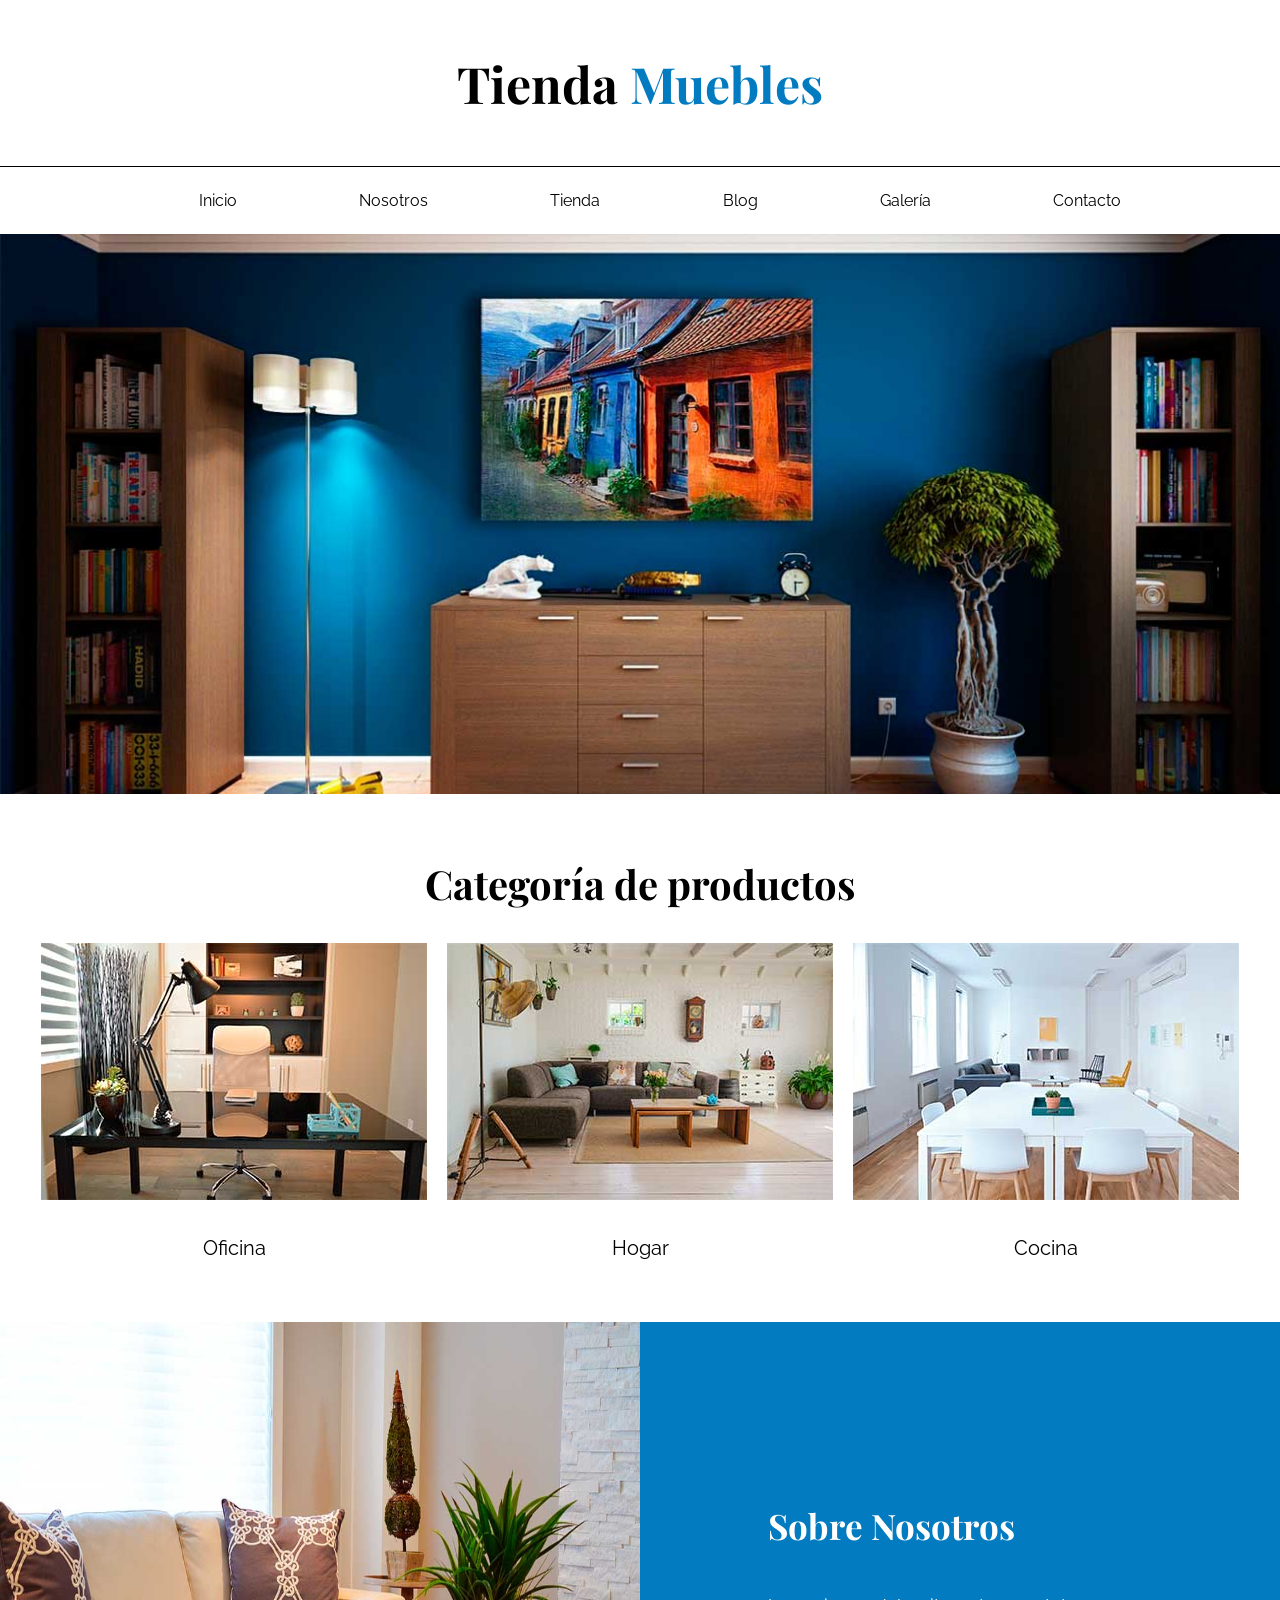
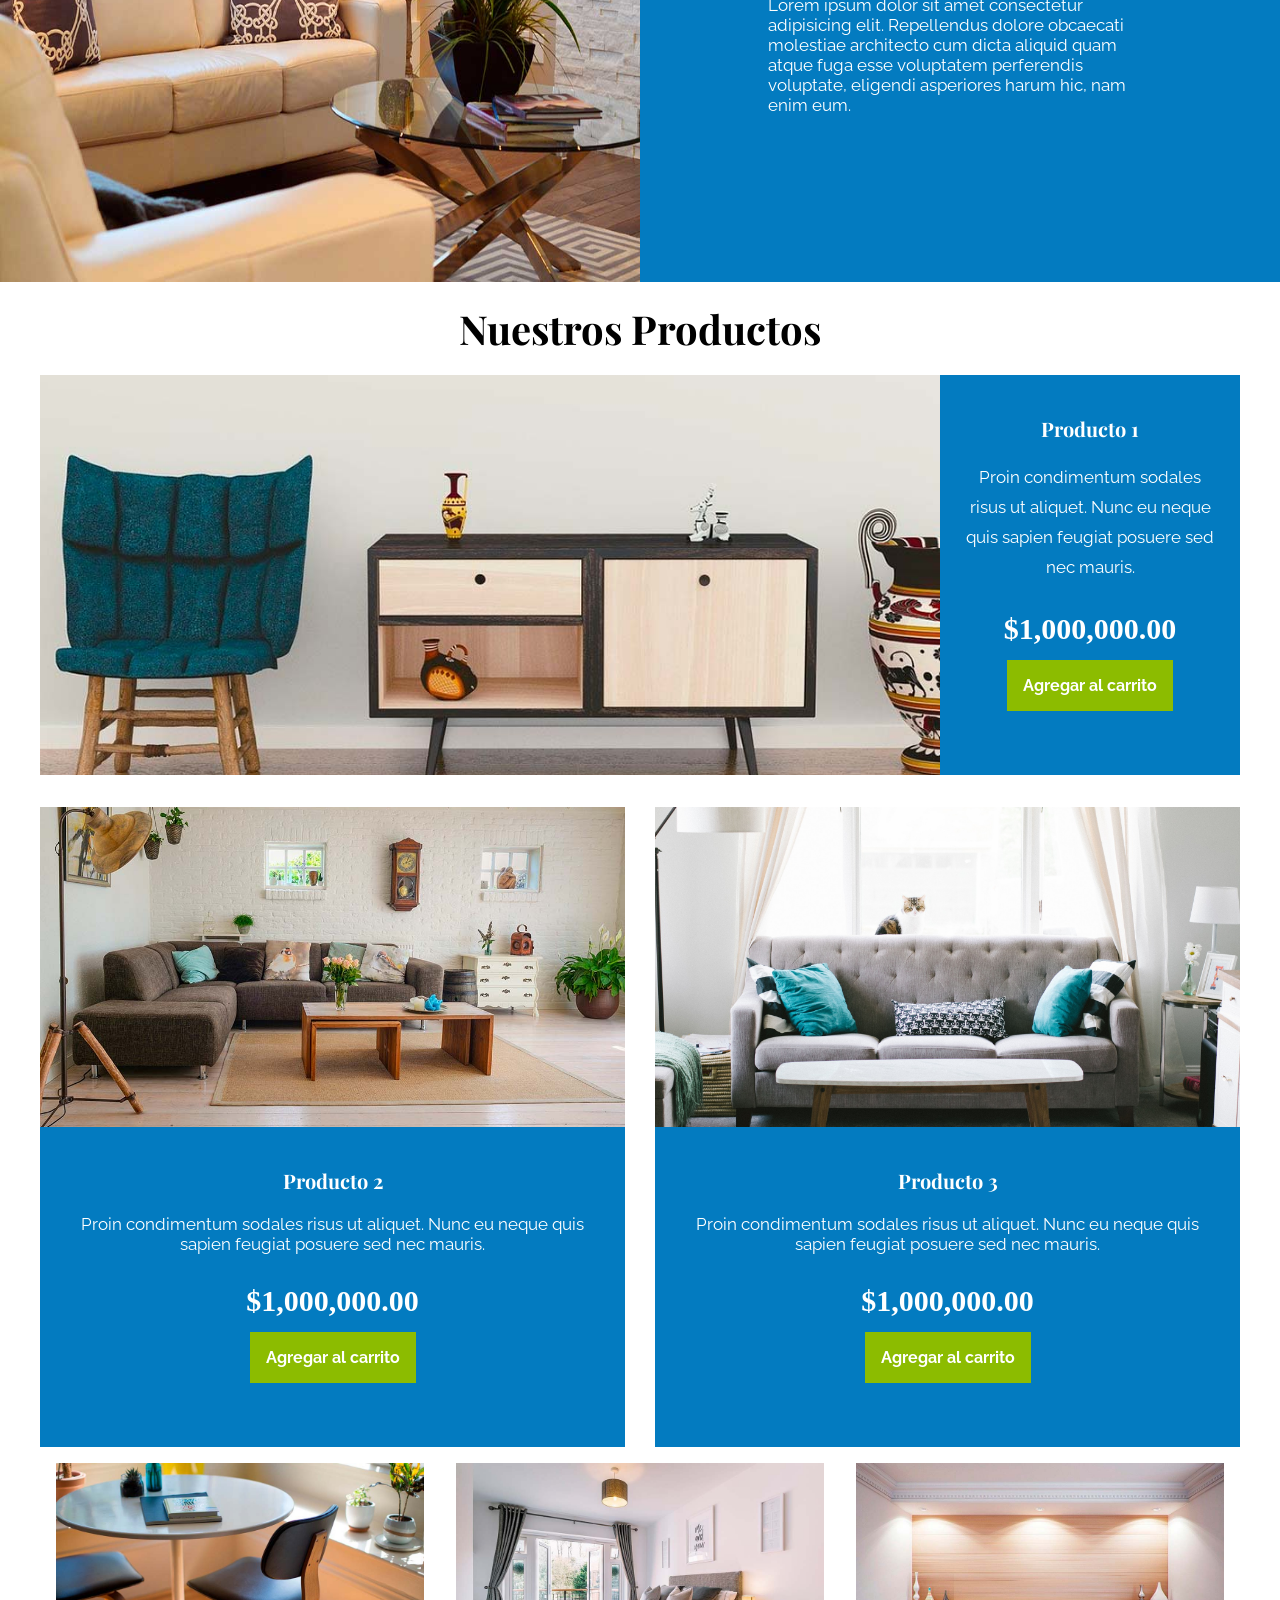
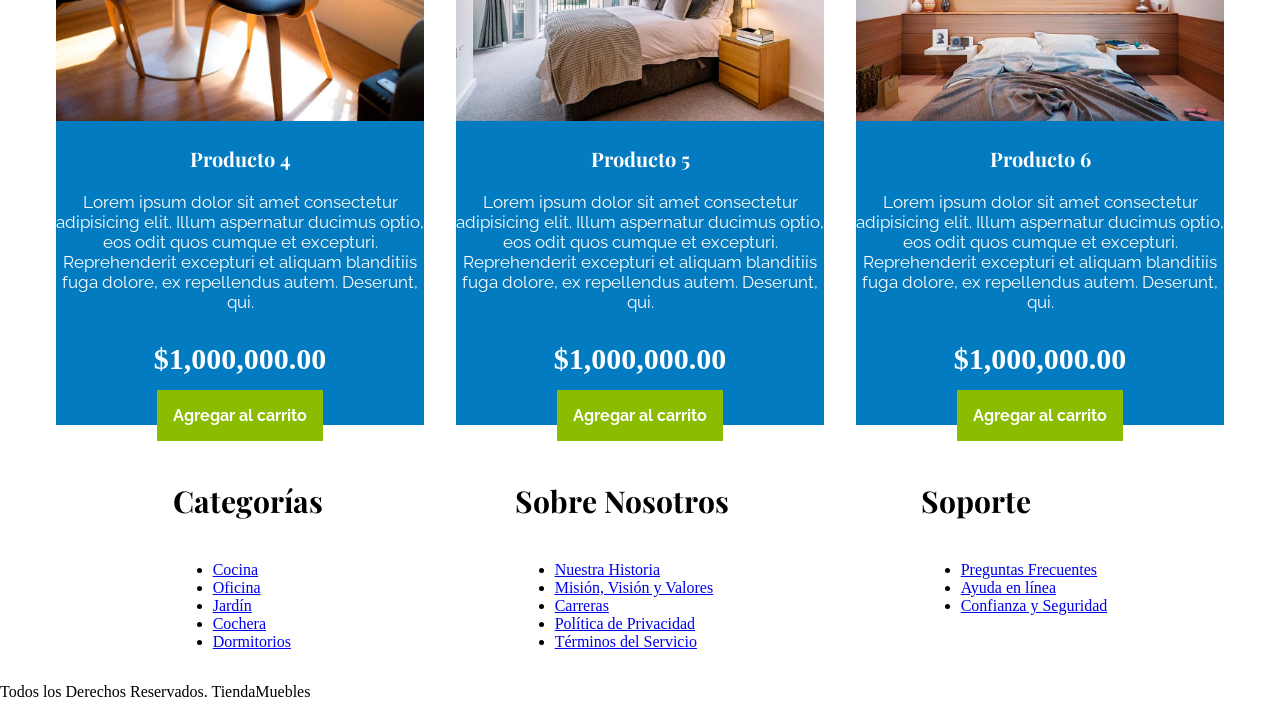
==== commit 13f22ba6: "fixed 23" ====
--- a/index.html
+++ b/index.html
@@ -19,18 +19,18 @@
             <nav>
                 <ul class="nav">
                     <li><a href="#" class="itembar">Inicio</a></li>
-                    <li><a href="/nosotros.html" class="itembar">Nosotros</a></li>
-                    <li><a href="/tienda.html" class="itembar">Tienda</a></li>
-                    <li><a href="/blog.html" class="itembar">Blog</a></li>
-                    <li><a href="/Galería.html" class="itembar">Galería</a></li>
-                    <li><a href="/contacto.html" class="itembar">Contacto</a></li>
+                    <li><a href="./nosotros.html" class="itembar">Nosotros</a></li>
+                    <li><a href="./tienda.html" class="itembar">Tienda</a></li>
+                    <li><a href="./blog.html" class="itembar">Blog</a></li>
+                    <li><a href="./Galería.html" class="itembar">Galería</a></li>
+                    <li><a href="./contacto.html" class="itembar">Contacto</a></li>
                 </ul>
             </nav>
         </div>
     </header>
 
     <div class="banner1">
-        <img src="/img/principal.jpg" alt="Un cuarto con decoración">
+        <img src="./img/principal.jpg" alt="Un cuarto con decoración">
     </div>
 
     <main>
@@ -39,21 +39,21 @@
             <div class="categoria1">
                 <div class="container-cat">
                     <div>
-                        <img src="/img/categoria1.jpg" alt="Una oficina">
+                        <img src="./img/categoria1.jpg" alt="Una oficina">
                     </div>
                     <a href="#" class="itemcategory">Oficina</a>
                 </div>
 
                 <div class="container-cat">
                     <div>
-                        <img src="/img/categoria2.jpg" alt="La sala de estar de una casa">
+                        <img src="./img/categoria2.jpg" alt="La sala de estar de una casa">
                     </div>
                     <a href="#" class="itemcategory">Hogar</a>
                 </div>
 
                 <div class="container-cat">
                     <div>
-                        <img src="/img/categoria3.jpg" alt="La cocina de una casa">
+                        <img src="./img/categoria3.jpg" alt="La cocina de una casa">
                     </div>
                     <a href="#" class="itemcategory">Cocina</a>
                 </div>
@@ -62,7 +62,7 @@
 
         <section class="section-abt">
             <div class="container-abt">
-                <img src="/img/nosotros.jpg" class="img-abt">
+                <img src="./img/nosotros.jpg" class="img-abt">
                 <div class="text-abt">
                     <h2 class="title-abt">Sobre Nosotros</h2>
                     <p class="description-abt">Lorem ipsum dolor sit amet consectetur adipisicing elit. Repellendus dolore obcaecati molestiae architecto cum dicta aliquid quam atque fuga esse voluptatem perferendis voluptate, eligendi asperiores harum hic, nam enim eum.</p>
@@ -74,7 +74,7 @@
             <h2 class="our-products">Nuestros Productos</h2>
             <div class="main-ourp width">
                 <article class="product1 width">
-                    <img src="/img/producto1.jpg" alt="imagen de producto 1" class="imagenproducto1">
+                    <img src="./img/producto1.jpg" alt="imagen de producto 1" class="imagenproducto1">
                     <div class="textoproducto1">
                         <h3>Producto 1</h3>
                         <p class="descripcionproducto1">Proin condimentum sodales risus ut aliquet. Nunc eu neque quis sapien feugiat posuere sed nec mauris.</p>
@@ -85,7 +85,7 @@
 
                 <div class="product23">
                     <article class="containerproduct2">
-                    <img src="/img/producto2.jpg" alt="imagen de producto 2" class="imgproduct2">
+                    <img src="./img/producto2.jpg" alt="imagen de producto 2" class="imgproduct2">
                     <div class="textoproducto2">
                         <h3 class="titlteproduct2">Producto 2</h3>
                         <p class="descriptionproduct2">Proin condimentum sodales risus ut aliquet. Nunc eu neque quis sapien feugiat posuere sed nec mauris.</p>
@@ -95,8 +95,8 @@
                     </article>
 
                     <article class="containerproduct3">
-                    <img src="/img/galeria_06.jpg" alt="imagen de producto 3" class="imgproduct3">
-                    <div>
+                    <img src="./img/galeria_06.jpg" alt="imagen de producto 3" class="imgproduct3">
+                    <div class="textoproducto3">
                         <h3 class="titlteproduct3">Producto 3</h3>
                         <p class="descriptionproduct3">Proin condimentum sodales risus ut aliquet. Nunc eu neque quis sapien feugiat posuere sed nec mauris.</p>
                         <p class="priceproduct3">$1,000,000.00</p>
@@ -107,7 +107,7 @@
 
                 <div class="product456">
                     <article class="containerproduct4">
-                    <img src="/img/producto4.jpg" alt="imagen de producto 4" width="300" class="imgproduct4">
+                    <img src="./img/producto4.jpg" alt="imagen de producto 4" width="300" class="imgproduct4">
                     <div>
                         <h3 class="titlteproduct4">Producto 4</h3>
                         <p class="descriptionproduct4">Lorem ipsum dolor sit amet consectetur adipisicing elit. Illum aspernatur ducimus optio, eos odit quos cumque et excepturi. Reprehenderit excepturi et aliquam blanditiis fuga dolore, ex repellendus autem. Deserunt, qui.</p>
@@ -117,7 +117,7 @@
                     </article>
 
                     <article class="containerproduct5">
-                    <img src="/img/producto5.jpg" alt="imagen de producto 5" width="300"
+                    <img src="./img/producto5.jpg" alt="imagen de producto 5" width="300"
                     class="imgproduct5">
                     <div>
                         <h3 class="titlteproduct5">Producto 5</h3>
@@ -128,7 +128,7 @@
                     </article>
 
                     <article class="containerproduct6">
-                    <img src="/img/producto6.jpg" alt="imagen de producto 6" width="300" class="imgproduct6">
+                    <img src="./img/producto6.jpg" alt="imagen de producto 6" width="300" class="imgproduct6">
                     <div>
                         <h3 class="titlteproduct6">Producto 6</h3>
                         <p class="descriptionproduct6">Lorem ipsum dolor sit amet consectetur adipisicing elit. Illum aspernatur ducimus optio, eos odit quos cumque et excepturi. Reprehenderit excepturi et aliquam blanditiis fuga dolore, ex repellendus autem. Deserunt, qui.</p>
--- a/styles.css
+++ b/styles.css
@@ -141,13 +141,21 @@
     gap: 30px;
 }
 .textoproducto2{
-    padding: 10px;
-}
+    padding: 20px;
+    height: 50%;
+}
+
+.textoproducto3{
+    padding: 20px;
+    height: 50%;
+}
+
 
 .containerproduct2{
     background-color: #037bc0;
-    height: auto
-
+    height: 40rem;
+    display: flex;
+    flex-direction: column;
 }
 
 .imgproduct2{
@@ -181,6 +189,8 @@
 .containerproduct3{
     background-color: #037bc0;
     height: 40rem;
+    display: flex;
+    flex-direction: column;
 }
 .imgproduct3{
     height: 50%;
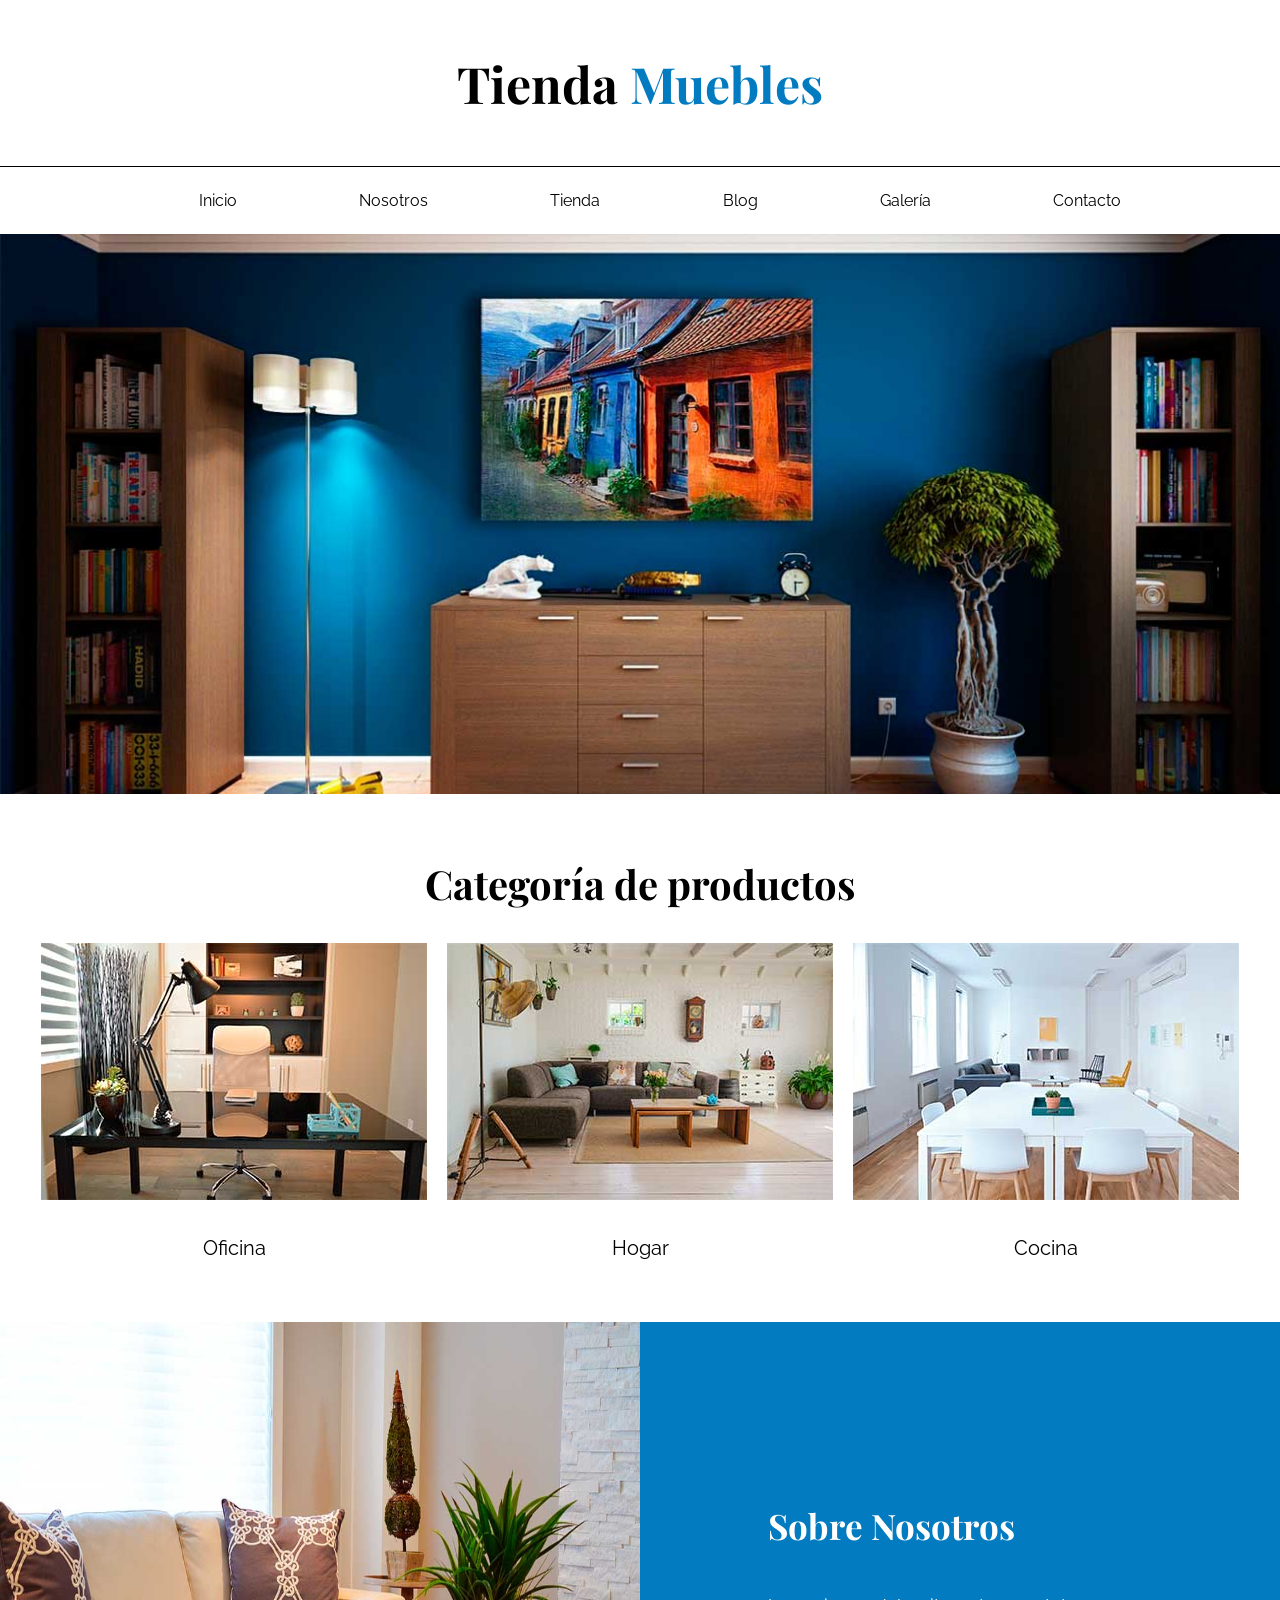
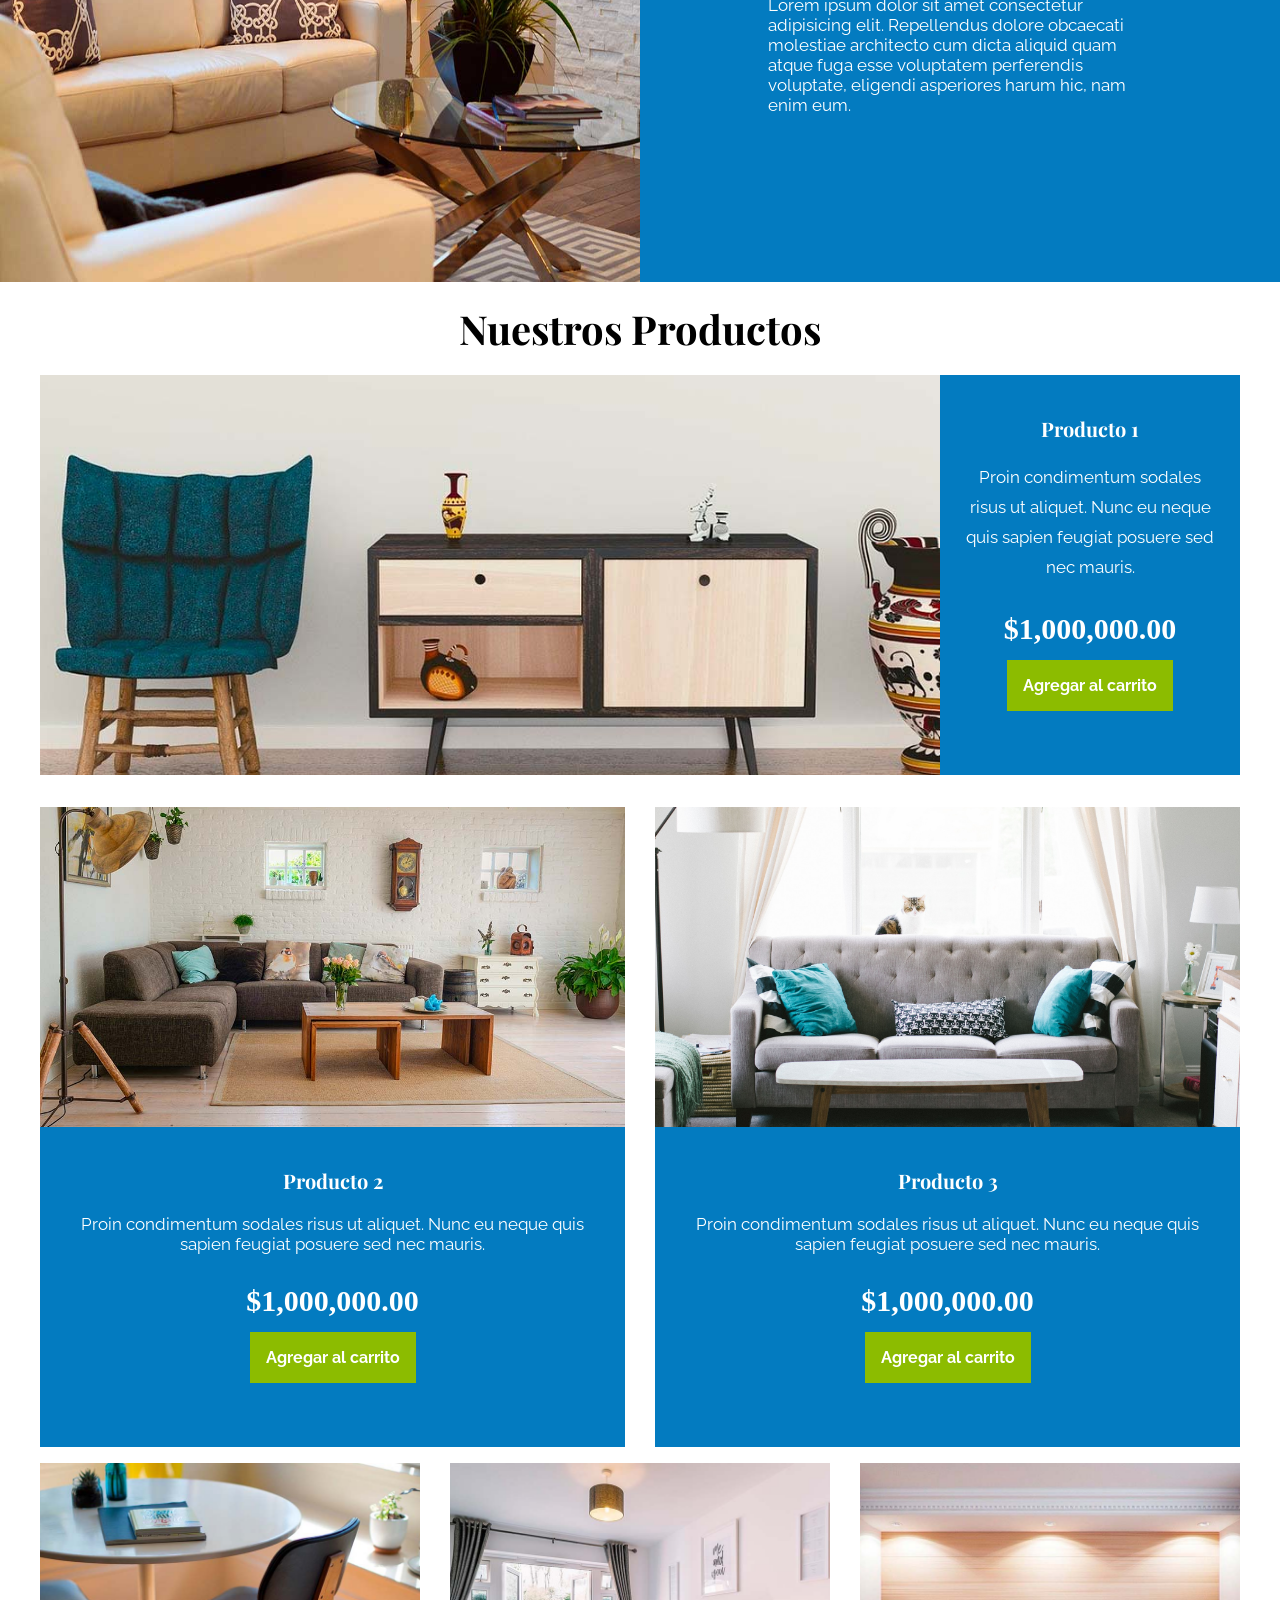
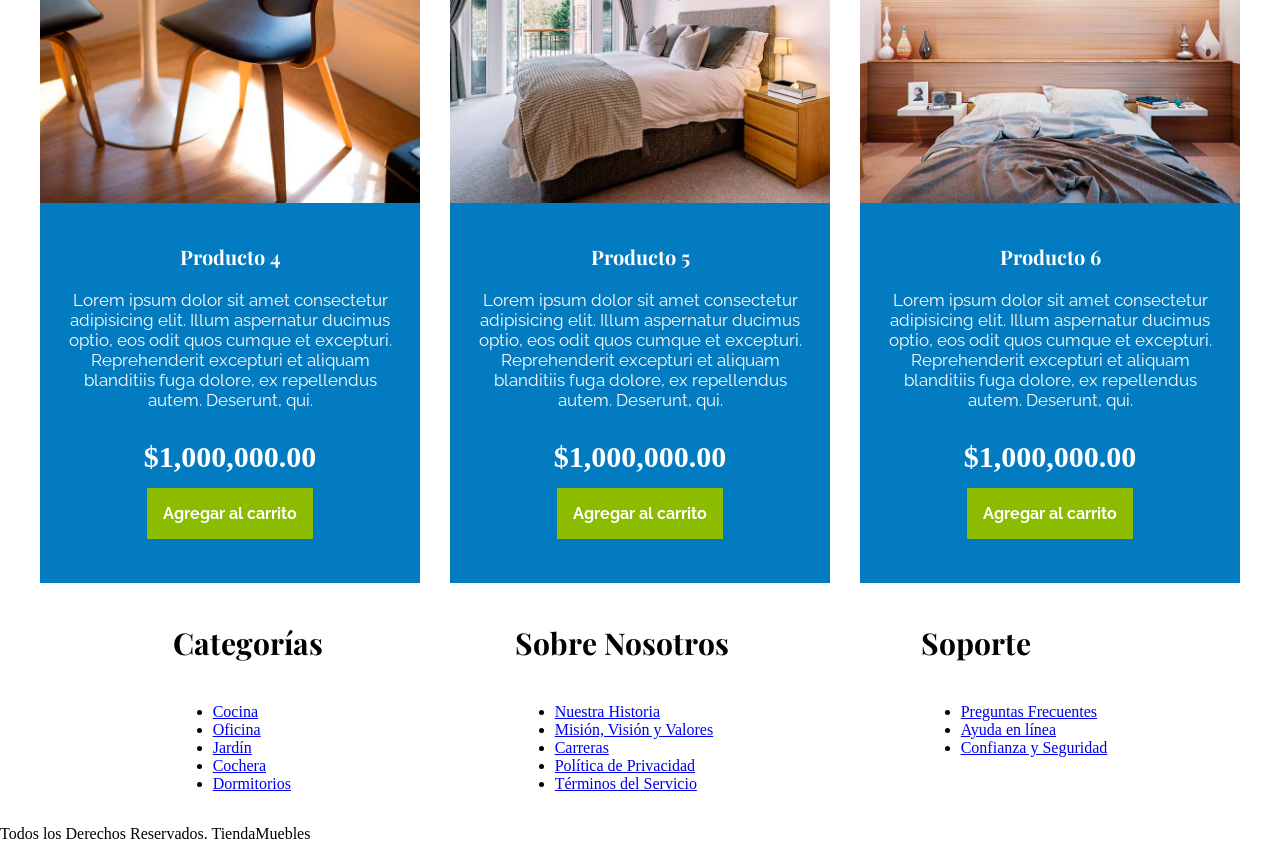
==== commit f99571d0: "its done commit" ====
--- a/index.html
+++ b/index.html
@@ -108,7 +108,7 @@
                 <div class="product456">
                     <article class="containerproduct4">
                     <img src="./img/producto4.jpg" alt="imagen de producto 4" width="300" class="imgproduct4">
-                    <div>
+                    <div class="textoproduct4">
                         <h3 class="titlteproduct4">Producto 4</h3>
                         <p class="descriptionproduct4">Lorem ipsum dolor sit amet consectetur adipisicing elit. Illum aspernatur ducimus optio, eos odit quos cumque et excepturi. Reprehenderit excepturi et aliquam blanditiis fuga dolore, ex repellendus autem. Deserunt, qui.</p>
                         <p class="priceproduct4">$1,000,000.00</p>
@@ -119,7 +119,7 @@
                     <article class="containerproduct5">
                     <img src="./img/producto5.jpg" alt="imagen de producto 5" width="300"
                     class="imgproduct5">
-                    <div>
+                    <div class="textoproduct5">
                         <h3 class="titlteproduct5">Producto 5</h3>
                         <p class="descriptionproduct5">Lorem ipsum dolor sit amet consectetur adipisicing elit. Illum aspernatur ducimus optio, eos odit quos cumque et excepturi. Reprehenderit excepturi et aliquam blanditiis fuga dolore, ex repellendus autem. Deserunt, qui.</p>
                         <p class="priceproduct5">$1,000,000.00</p>
@@ -129,7 +129,7 @@
 
                     <article class="containerproduct6">
                     <img src="./img/producto6.jpg" alt="imagen de producto 6" width="300" class="imgproduct6">
-                    <div>
+                    <div class="textoproduct6">
                         <h3 class="titlteproduct6">Producto 6</h3>
                         <p class="descriptionproduct6">Lorem ipsum dolor sit amet consectetur adipisicing elit. Illum aspernatur ducimus optio, eos odit quos cumque et excepturi. Reprehenderit excepturi et aliquam blanditiis fuga dolore, ex repellendus autem. Deserunt, qui.</p>
                         <p class="priceproduct6">$1,000,000.00</p>
--- a/styles.css
+++ b/styles.css
@@ -150,6 +150,21 @@
     height: 50%;
 }
 
+.textoproduct4{
+    padding: 20px;
+    height: 50%;
+}
+
+.textoproduct5{
+    padding: 20px;
+    height: 50%;
+}
+
+.textoproduct6{
+    padding: 20px;
+    height: 50%;
+}
+
 
 .containerproduct2{
     background-color: #037bc0;
@@ -221,11 +236,16 @@
 
 .containerproduct4{
     background-color: #037bc0;
-    width: 50%;
-    margin: 1rem;
+    margin-top: 1rem;
+    width: 100%;
+    height: 45rem;
+    display: flex;
+    flex-direction: column;
+
 }
 .imgproduct4{
-    width: 100%;
+    height: 50%;
+    object-fit: cover;
 }
 .titlteproduct4{
     font-family: var(--primary-font);
@@ -252,11 +272,15 @@
 
 .containerproduct5{
     background-color: #037bc0;
-    width: 50%;
-    margin: 1rem;
+    margin-top: 1rem;
+    width: 100%;
+    height: 45rem;
+    display: flex;
+    flex-direction: column;
 }
 .imgproduct5{
-    width: 100%;
+    height: 50%;
+    object-fit: cover;
 }
 .titlteproduct5{
     font-family: var(--primary-font);
@@ -283,11 +307,15 @@
 
 .containerproduct6{
     background-color: #037bc0;
-    width: 50%;
-    margin: 1rem;
+    margin-top: 1rem;
+    width: 100%;
+    height: 45rem;
+    display: flex;
+    flex-direction: column;
 }
 .imgproduct6{
-    width: 100%;
+    height: 50%;
+    object-fit: cover;
 }
 .titlteproduct6{
     font-family: var(--primary-font);
@@ -313,7 +341,9 @@
 }
 
 .product456{
-    display: flex;
+    display: grid;
+    grid-template-columns: 1fr 1fr 1fr;
+    gap: 30px;
 }
 
 .product1{
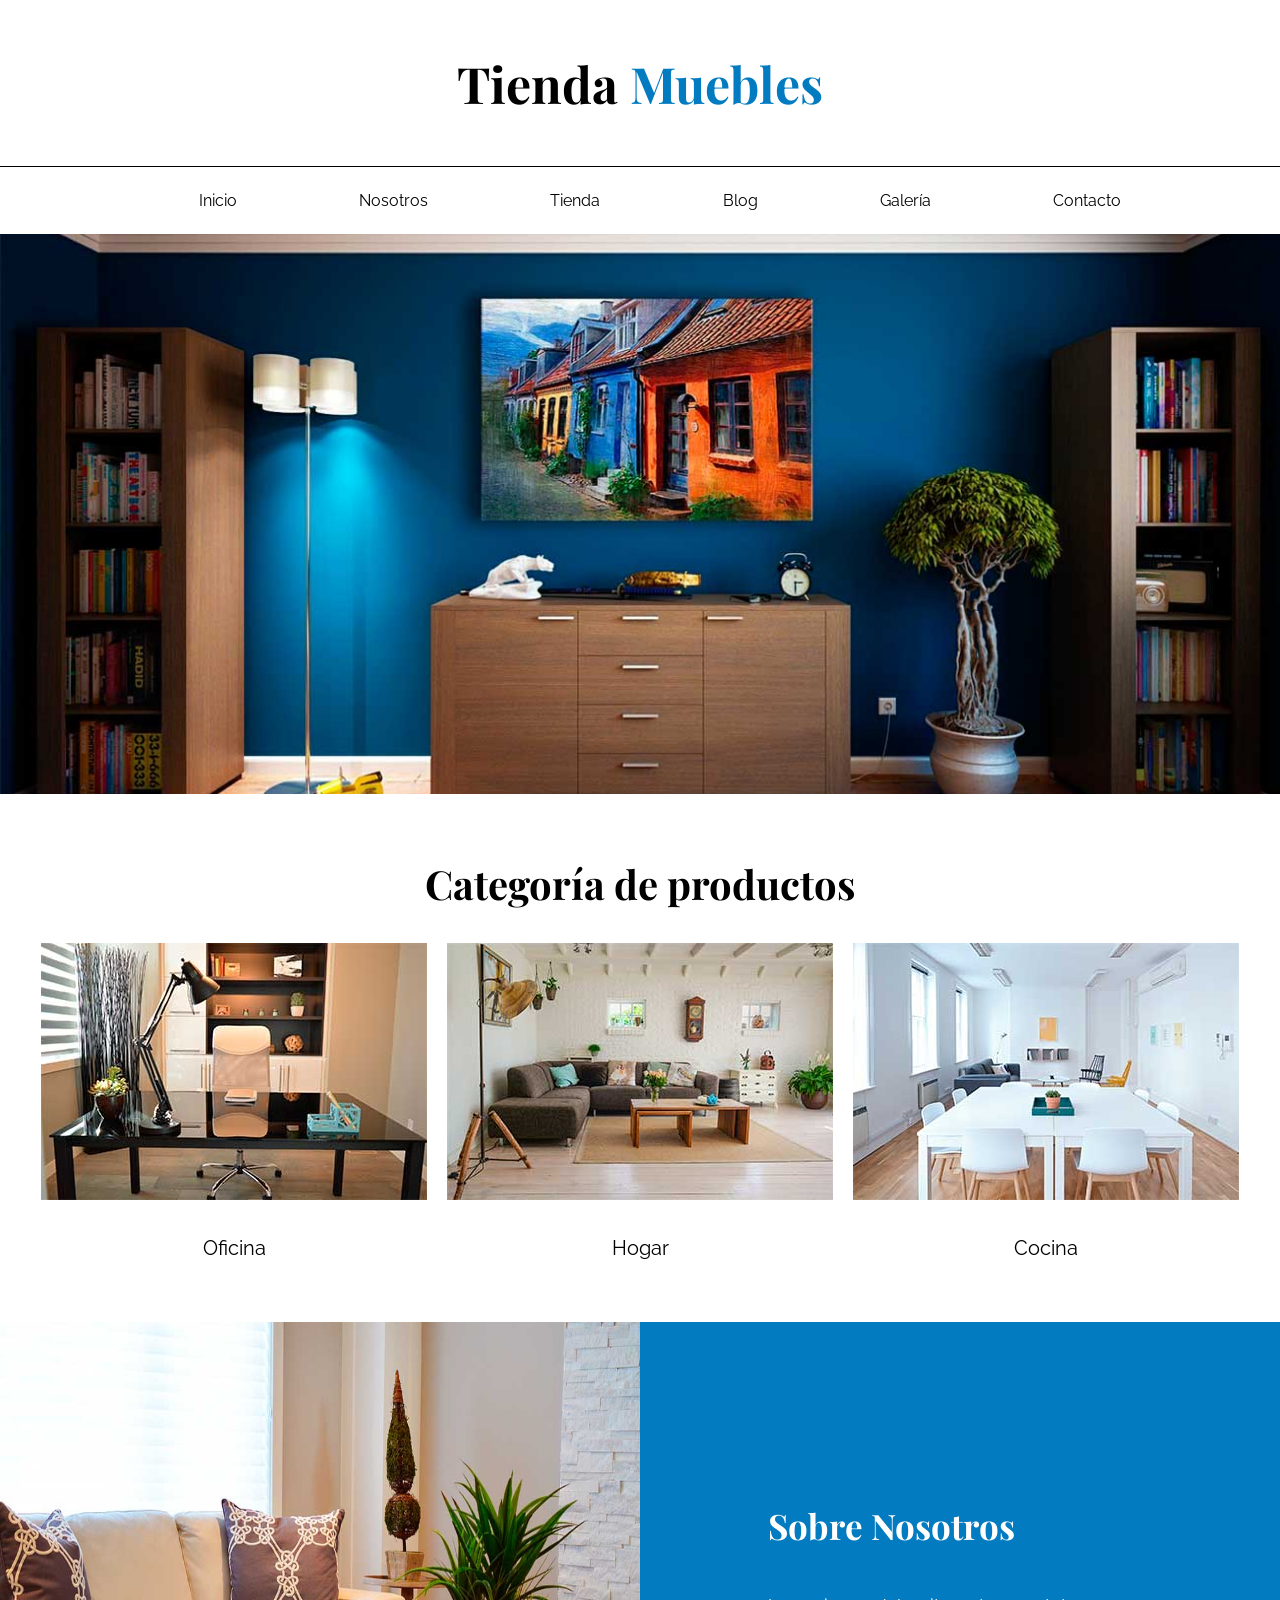
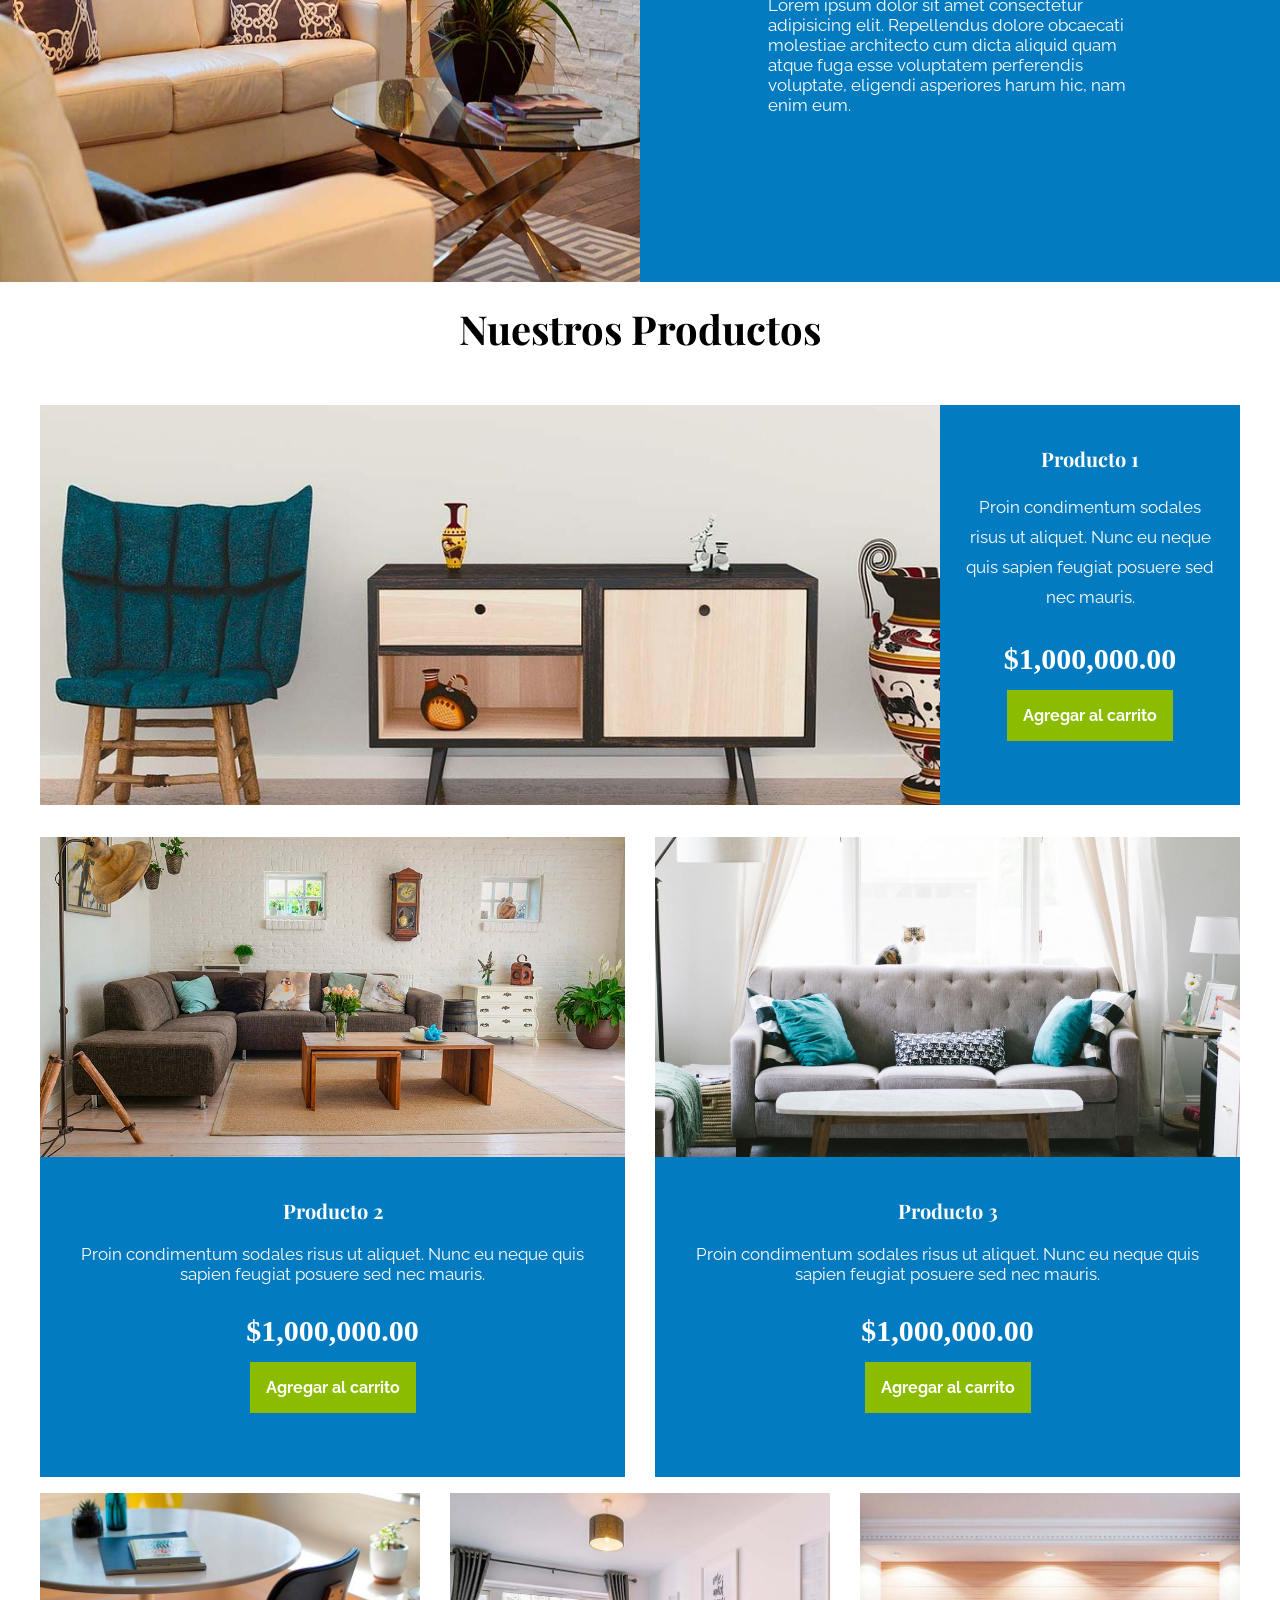
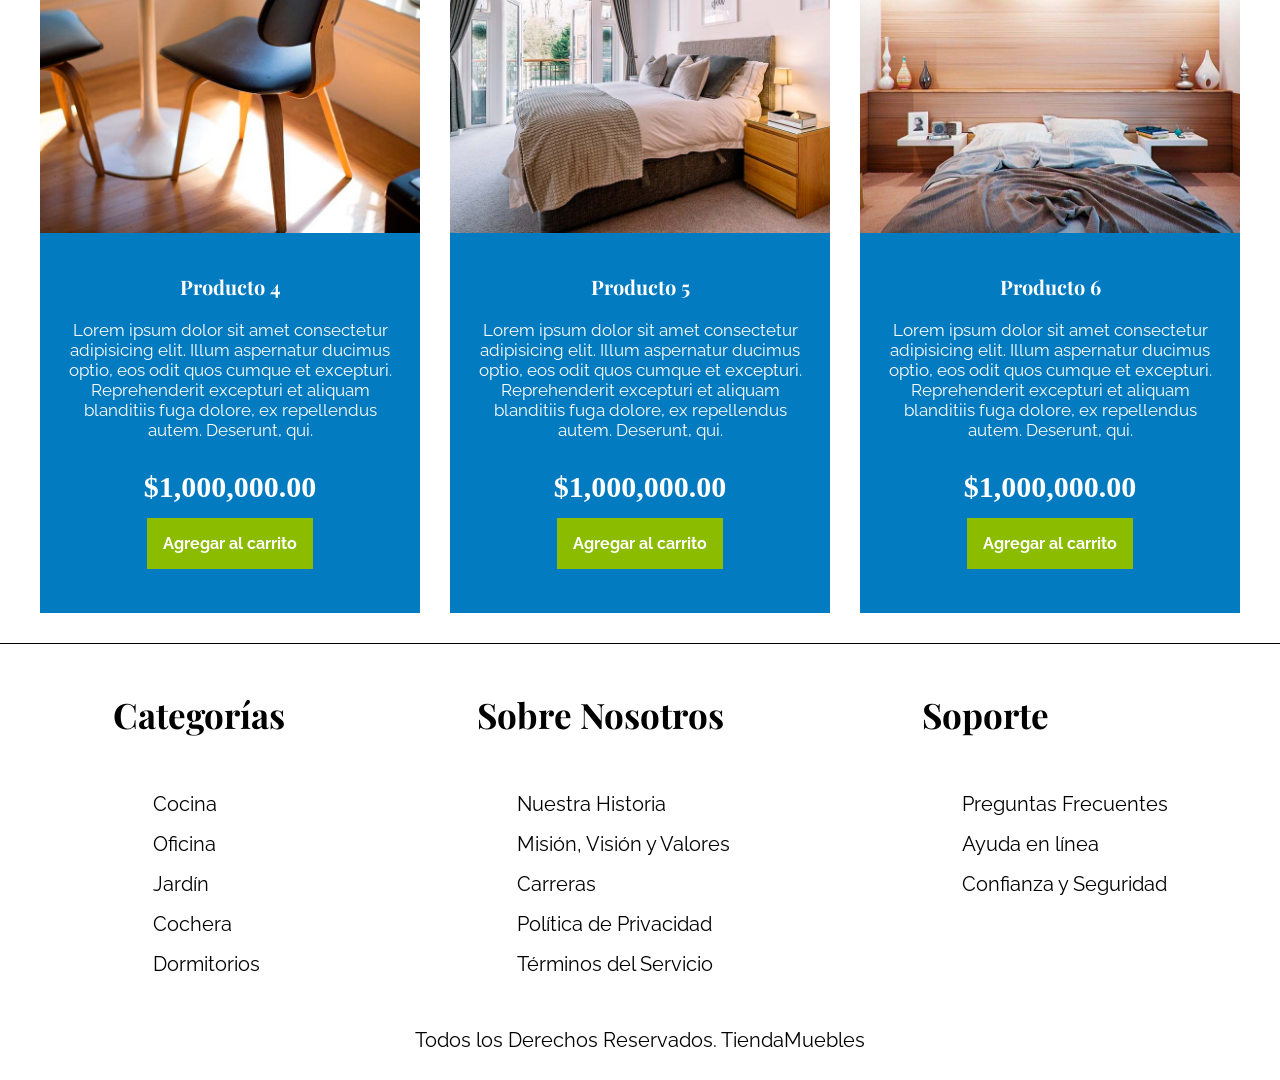
==== commit a8dcb9f6: "changes denif" ====
--- a/index.html
+++ b/index.html
@@ -143,39 +143,39 @@
 
     <footer>
         <div class="footer">
-            <div>
+            <div class="left">
                 <h4 class="footertitle">Categorías</h4>
-                <ul>
-                    <li><a href="#">Cocina</a></li>
-                    <li><a href="#">Oficina</a></li>
-                    <li><a href="#">Jardín</a></li>
-                    <li><a href="#">Cochera</a></li>
-                    <li><a href="#">Dormitorios</a></li>
+                <ul class="footerlist">
+                    <li><a href="#" class="footertext">Cocina</a></li>
+                    <li><a href="#" class="footertext">Oficina</a></li>
+                    <li><a href="#" class="footertext">Jardín</a></li>
+                    <li><a href="#" class="footertext">Cochera</a></li>
+                    <li><a href="#" class="footertext">Dormitorios</a></li>
                 </ul>
             </div>
 
-            <div>
+            <div class="left">
                 <h4 class="footertitle">Sobre Nosotros</h4>
-                <ul>
-                    <li><a href="#">Nuestra Historia</a></li>
-                    <li><a href="#">Misión, Visión y Valores</a></li>
-                    <li><a href="#">Carreras</a></li>
-                    <li><a href="#">Política de Privacidad</a></li>
-                    <li><a href="#">Términos del Servicio</a></li>
+                <ul class="footerlist">
+                    <li><a href="#" class="footertext">Nuestra Historia</a></li>
+                    <li><a href="#" class="footertext">Misión, Visión y Valores</a></li>
+                    <li><a href="#" class="footertext">Carreras</a></li>
+                    <li><a href="#" class="footertext">Política de Privacidad</a></li>
+                    <li><a href="#" class="footertext">Términos del Servicio</a></li>
                 </ul>
             </div>
 
-            <div>
+            <div class="left">
                 <h4 class="footertitle">Soporte</h4>
-                <ul>
-                    <li><a href="#">Preguntas Frecuentes</a></li>
-                    <li><a href="#">Ayuda en línea</a></li>
-                    <li><a href="#">Confianza y Seguridad</a></li>
+                <ul class="footerlist">
+                    <li><a href="#" class="footertext">Preguntas Frecuentes</a></li>
+                    <li><a href="#" class="footertext">Ayuda en línea</a></li>
+                    <li><a href="#" class="footertext">Confianza y Seguridad</a></li>
                 </ul>
             </div>
         </div>
 
-        <p>Todos los Derechos Reservados. TiendaMuebles</p>
+        <p class="footertext finished">Todos los Derechos Reservados. TiendaMuebles</p>
     </footer>
 </body>
 </html>
--- a/styles.css
+++ b/styles.css
@@ -125,6 +125,7 @@
 }
 .main-ourp{
     text-align: center;
+    padding: 30px;
 }
 .our-products{
     font-family: var(--primary-font);
@@ -398,11 +399,28 @@
 
 .footer{
     display: flex;
+    flex-wrap: wrap;
     gap: 15%;
     justify-content: center;
+    border-top: 1px solid black;
 }
 
 .footertitle{
     font-family: var(--primary-font);
-    font-size: 30px;
-}
+    font-size: 35px;
+}
+.footerlist{
+    list-style: none;
+}
+
+.footertext{
+    text-decoration: none;
+    color: black;
+    font-family: var(--secondary-font);
+    font-size: 20px;
+    line-height: 40px;
+}
+
+.finished{
+    text-align: center;
+}
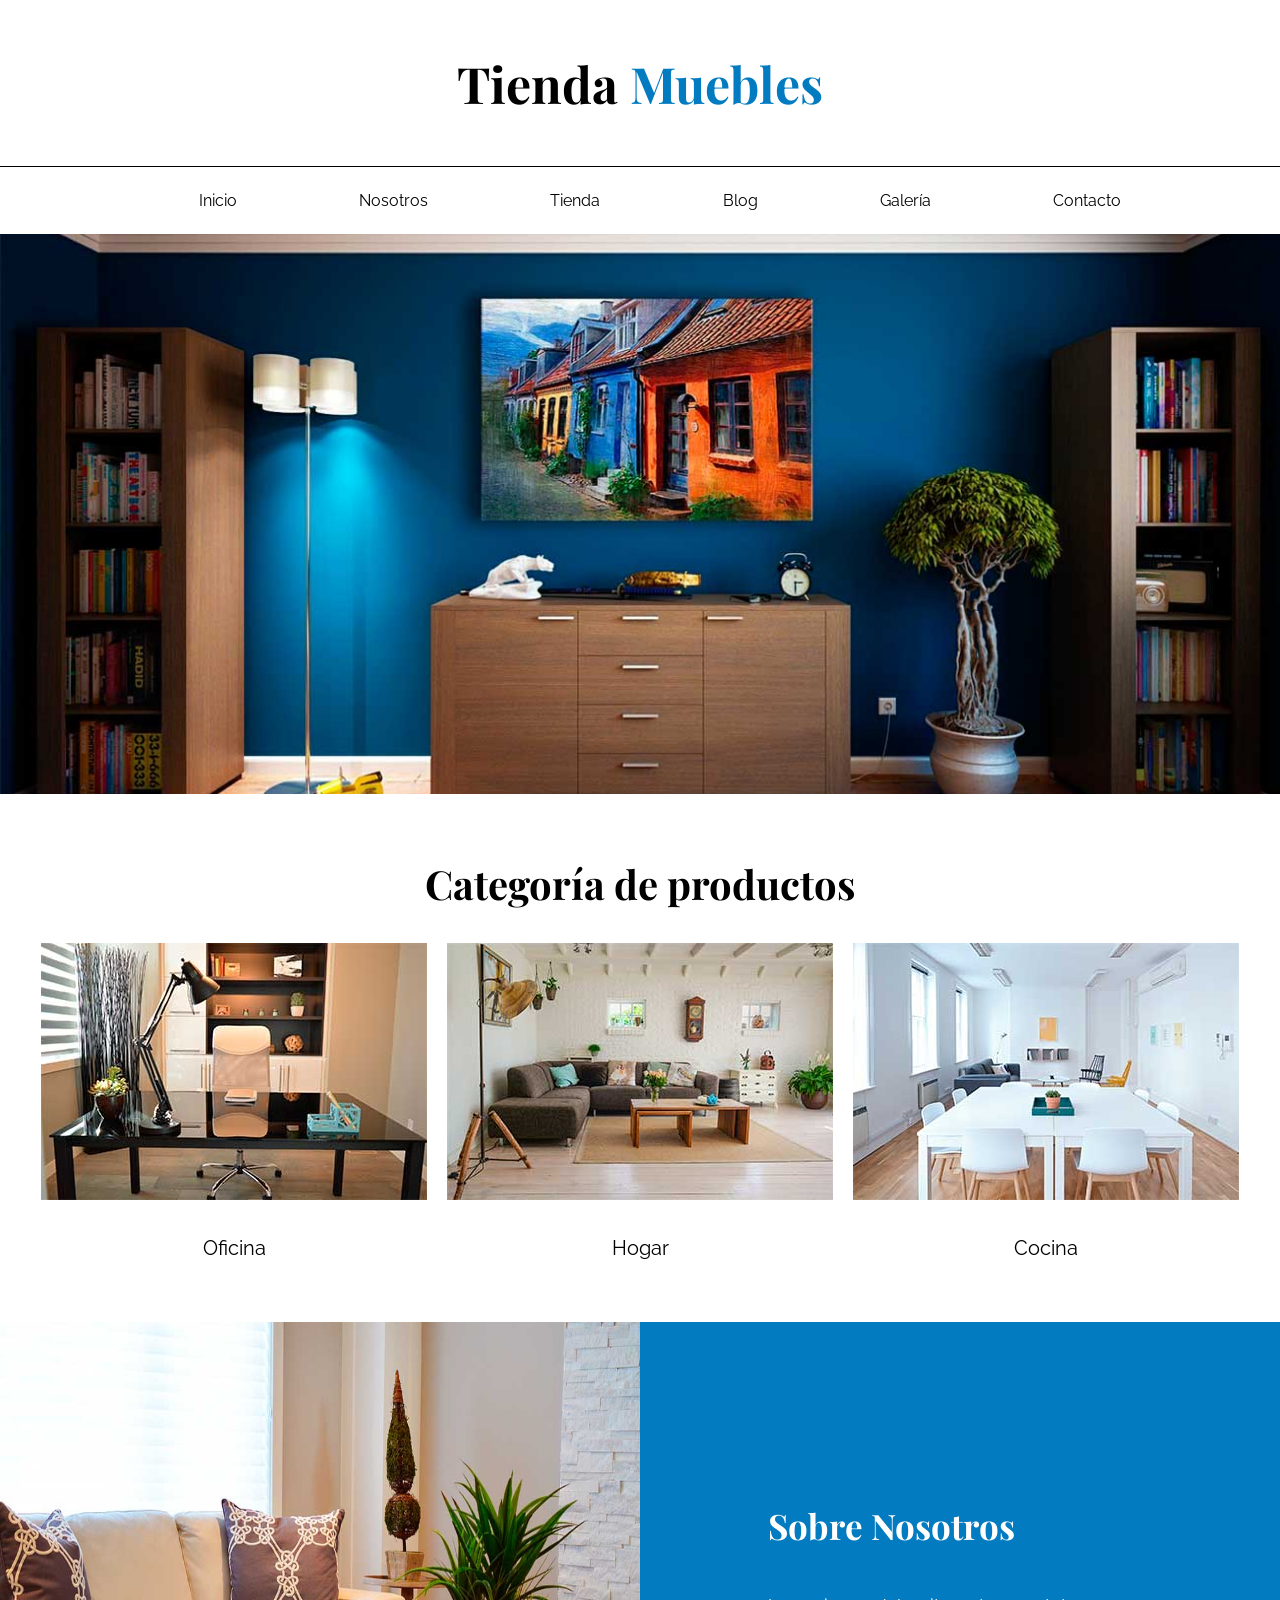
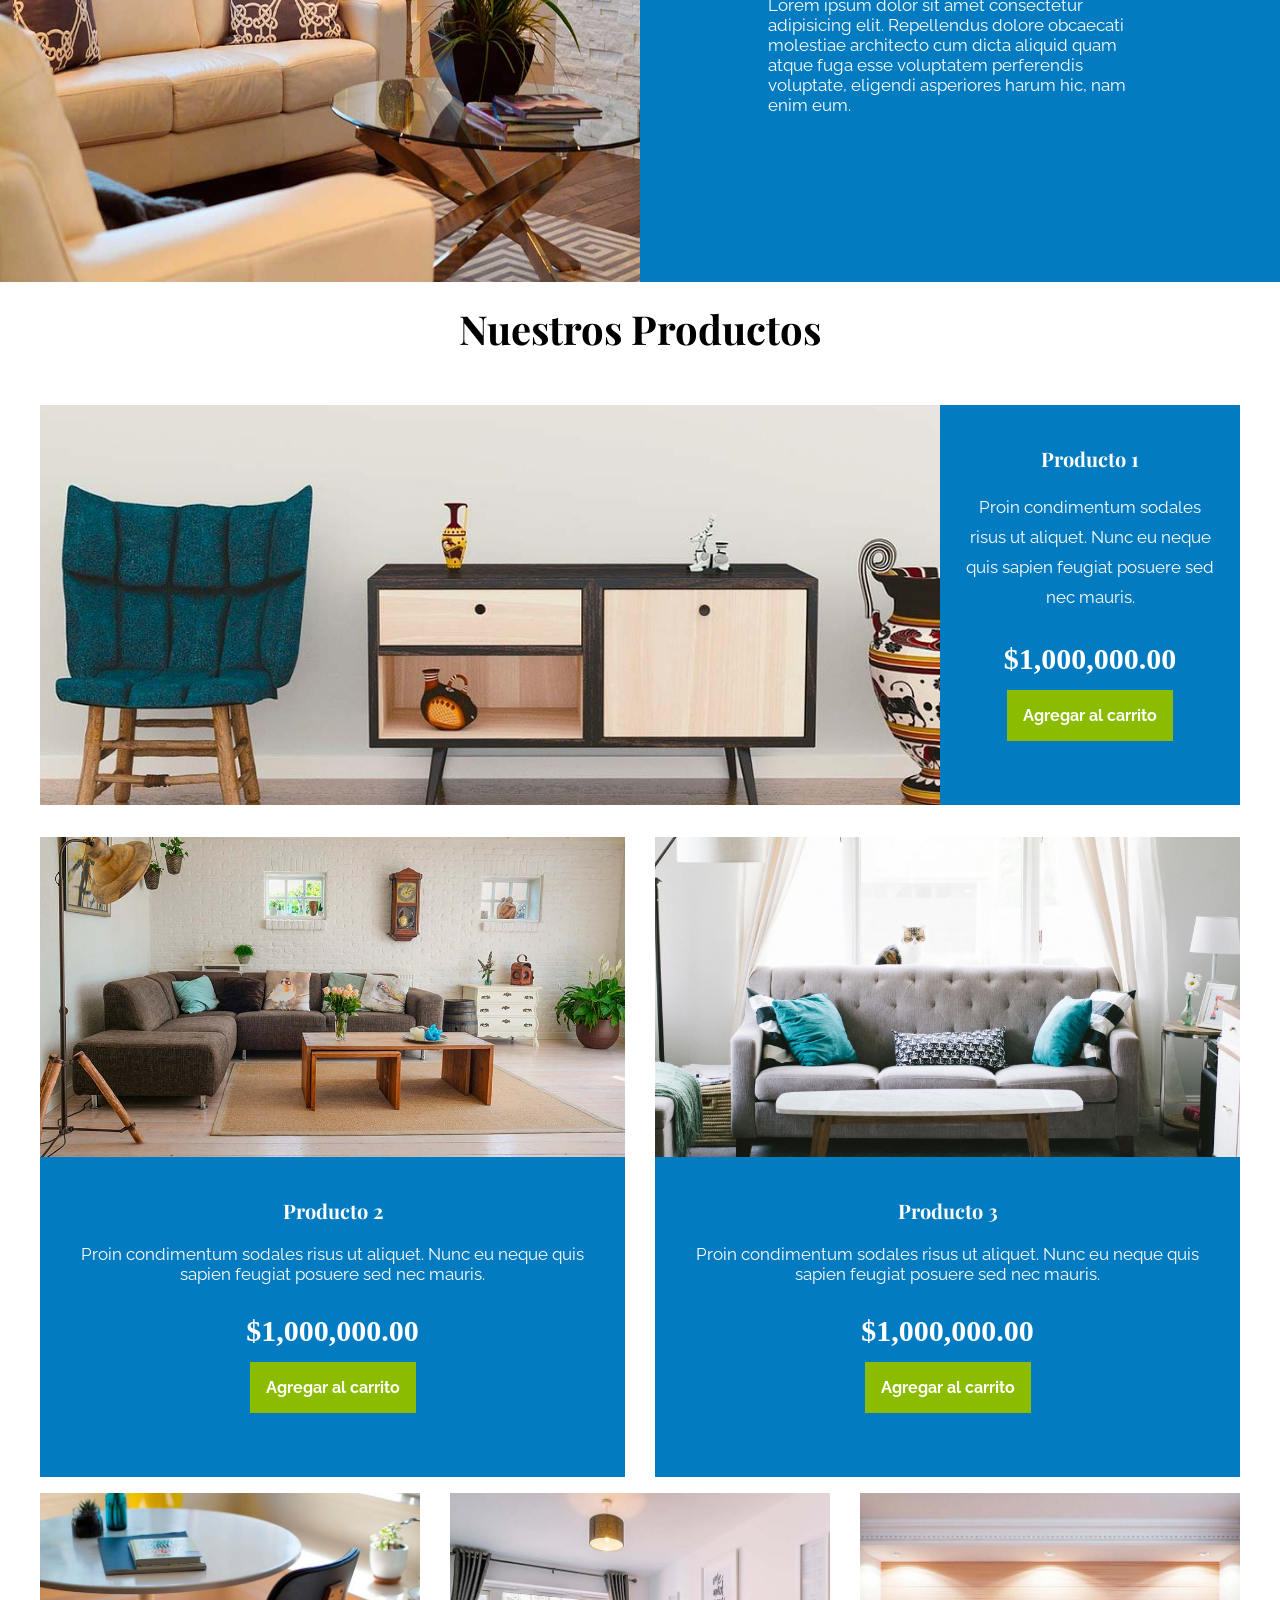
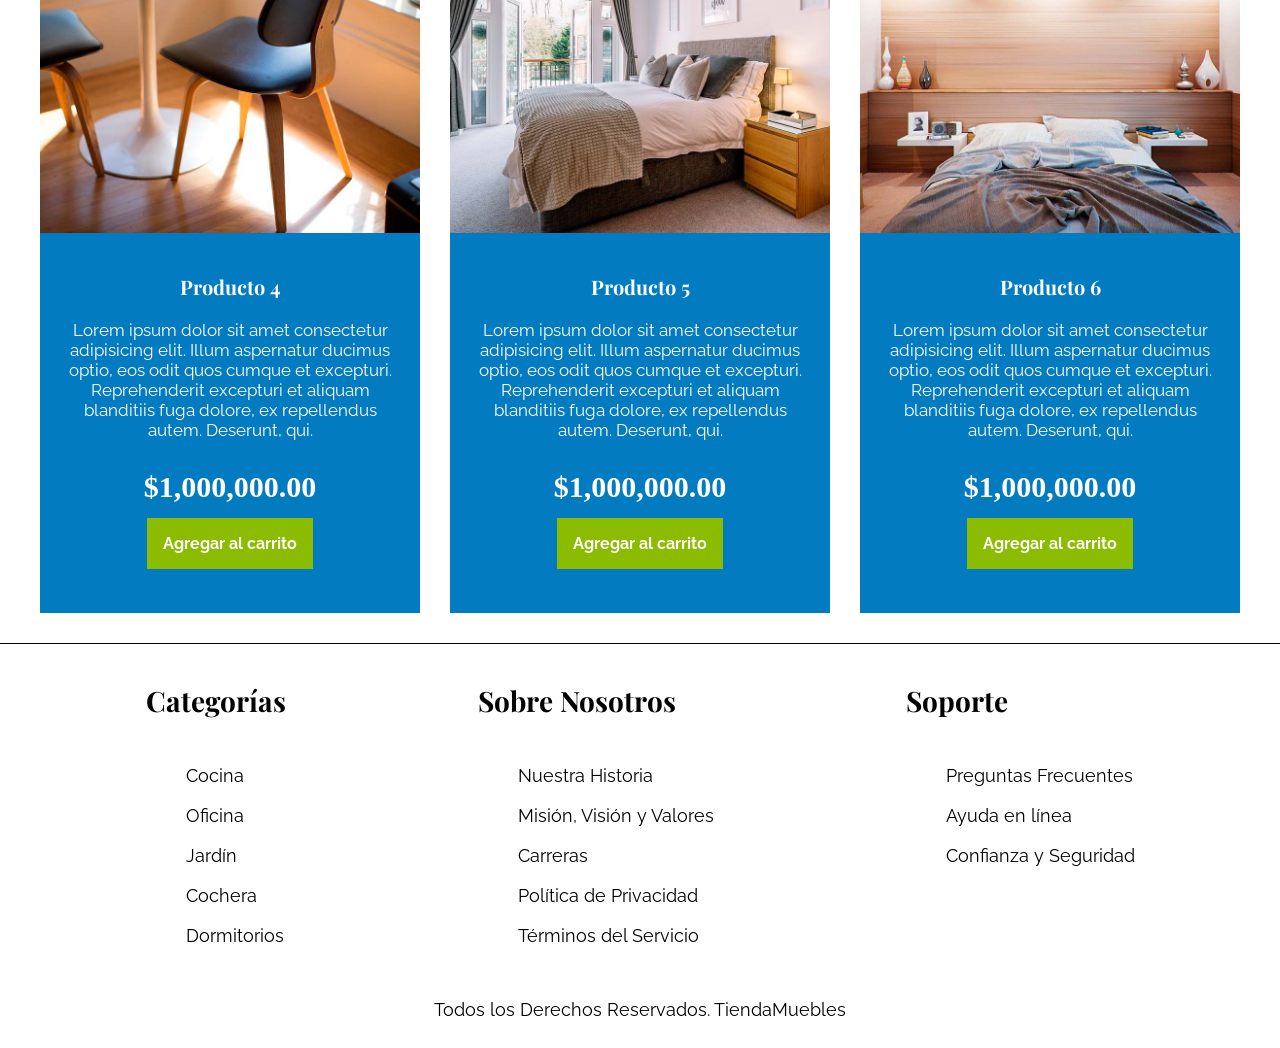
==== commit ea3e2389: "fixed location" ====
--- a/index.html
+++ b/index.html
@@ -4,7 +4,7 @@
     <meta charset="UTF-8">
     <meta name="viewport" content="width=device-width, initial-scale=1.0">
     <title>Tienda Muebles</title>
-    <link rel="stylesheet" href="styles.css">
+    <link rel="stylesheet" href="./styles.css">
     <link rel="preconnect" href="https://fonts.googleapis.com">
     <link rel="preconnect" href="https://fonts.gstatic.com" crossorigin>
     <link href="https://fonts.googleapis.com/css2?family=Playfair+Display:ital,wght@0,400..900;1,400..900&family=Raleway:ital,wght@0,100..900;1,100..900&display=swap" rel="stylesheet">
--- a/styles.css
+++ b/styles.css
@@ -407,7 +407,7 @@
 
 .footertitle{
     font-family: var(--primary-font);
-    font-size: 35px;
+    font-size: 28px;
 }
 .footerlist{
     list-style: none;
@@ -417,7 +417,7 @@
     text-decoration: none;
     color: black;
     font-family: var(--secondary-font);
-    font-size: 20px;
+    font-size: 18px;
     line-height: 40px;
 }
 
